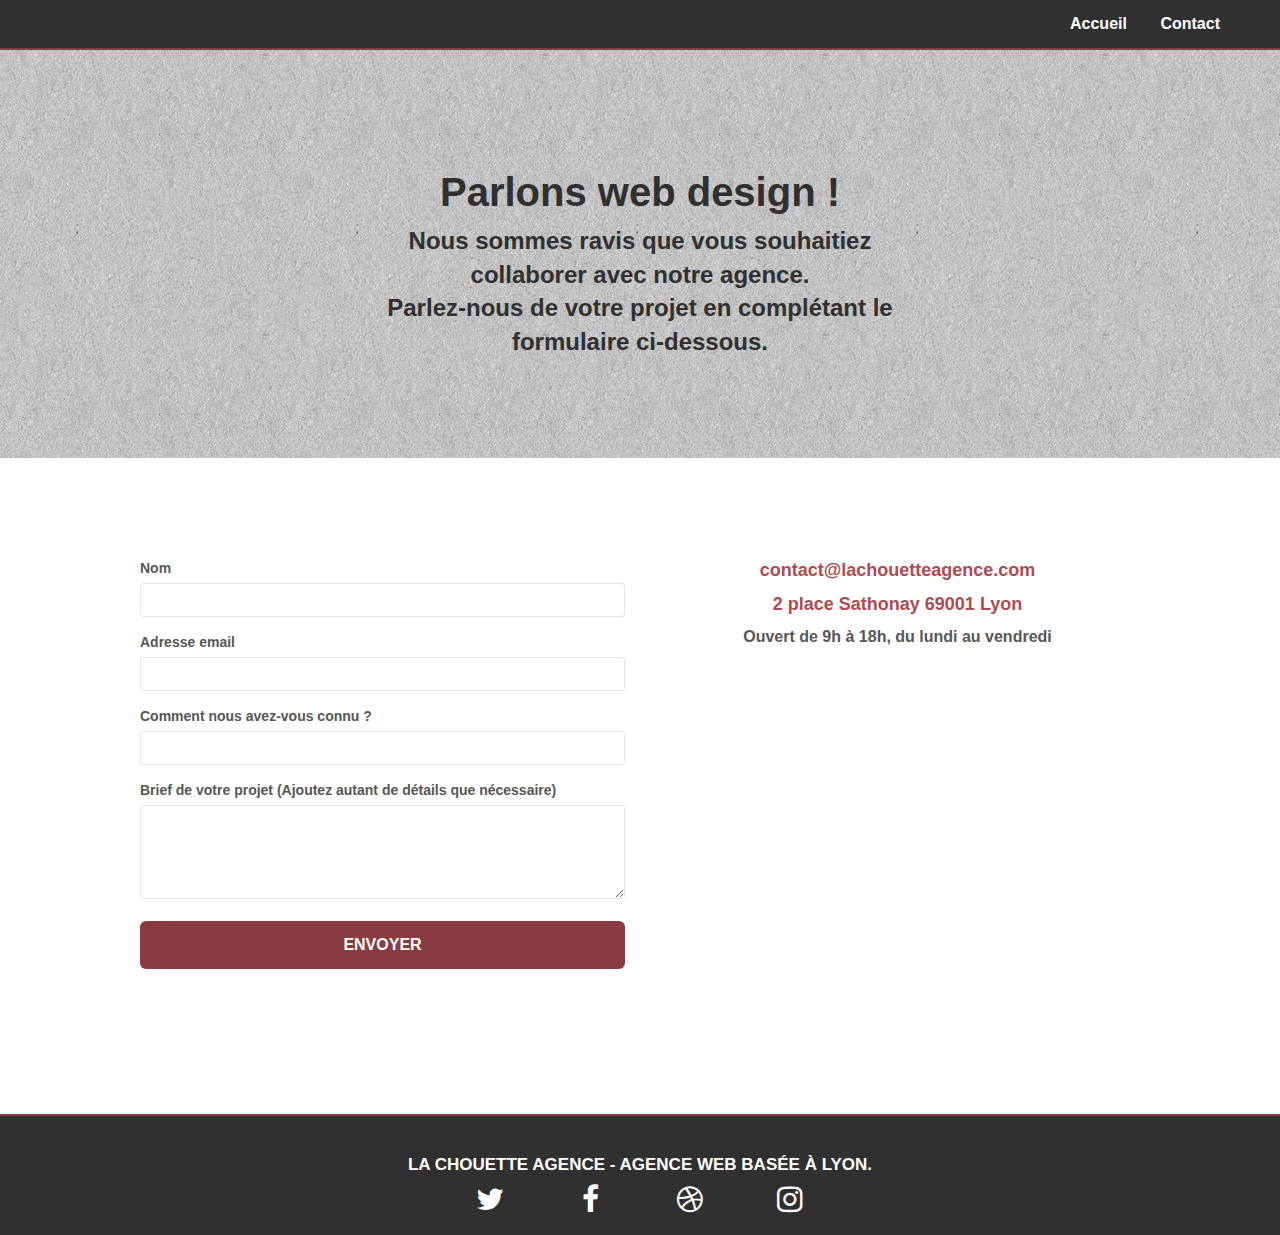
==== contact.html @ 1c2524eb "label info contact" ====
<!doctype html>
<html lang="fr">

<head>
	<meta charset="utf-8">
	<meta name="description"
		content="Parlons web design! Remplissez le formulaire de contact et faites-nous part de votre projet.">
	<meta name="viewport" content="width=device-width, initial-scale=1.0, viewport-fit=cover">
	<title>Contactez la chouette agence - Entreprise de web design sitée à Lyon</title>
	<link rel="shortcut icon" type="image/png" href="favicon.png">
	<link rel="shortcut icon" type="image/png" href="favicon.png">
	<link rel="stylesheet" type="text/css" href="./css/bootstrap.css">
	<link rel="stylesheet" type="text/css" href="style.css">
	<link rel="stylesheet" type="text/css" href="./css/font-awesome.css">
	<link rel="stylesheet" type="text/css" href="./css/et-line.css">
	<script defer src="./js/jquery-2.1.0.min.js"></script>
	<script defer src="./js/bootstrap.min.js"></script>
	<script defer src="./js/blocs.min.js"></script>
	<script defer src="./js/jquery.touchSwipe.js"></script>
	<script defer src="./js/jqBootstrapValidation.js"></script>
	<script defer src="./js/formHandler.js"></script>
</head>

<body>
	<div class="page-container">
		<header>
			<nav class="header-navigation">
				<ul>
					<li>
						<a class="headerlink" href="index.html">Accueil</a>
					</li>
					<li>
						<a class="headerlink" href="contact.html">Contact</a>
					</li>
				</ul>
			</nav>
			<div class="bloc bgc-dark-slate-blue bg-banniere d-bloc bg-t-edge bloc-bg-texture texture-paper b-parallax"
				id="bloc-1-hero">
				<div class="container bloc-lg">
					<div class="row tight-width-whitespace">
						<div class="col-sm-12">
							<h1 class="text-center hero-bloc-text tc-cherry">Parlons web design !</h1>
							<h2 class="text-center mg-lg tc-dark-grey tight-width-whitespace">
								Nous sommes ravis que vous souhaitiez collaborer avec notre agence.<br>
								Parlez-nous de votre projet en complétant le formulaire ci-dessous.
							</h2>
						</div>
					</div>
				</div>
			</div>
		</header>
		<main>
			<section class="bloc bgc-white l-bloc" id="bloc-7">
				<div class="container bloc-lg">
					<div class="row">
						<div class="col-sm-6">
							<form id="form_1" novalidate success-msg="Your message has been sent."
								fail-msg="Sorry it seems that our mail server is not responding, Sorry for the inconvenience!">
								<div class="form-group">
									<label for="name">Nom</label>
									<input id="name" class="form-control" name="name" required />
								</div>
								<div class="form-group">
									<label for="email">Adresse email</label>
									<input id="email" class="form-control" name="email" type="email" required />
								</div>
								<div class="form-group">
									<label for="info">Comment nous avez-vous connu ?</label>
									<input type="text" name="info" id="input_504" class="form-control" required />
								</div>
								<div class="form-group">
									<label for="message">
										Brief de votre projet (Ajoutez autant de détails que nécessaire)<br>
									</label><textarea id="message" class="form-control" name="message" rows="4"
										cols="50" required></textarea>
								</div>
								<button class="bloc-button btn btn-lg btn-block cta-hero btn-atomic-tangerine"
									type="submit">
									Envoyer
								</button>
							</form>
						</div>
						<div class="col-sm-6 col-sm-contact">
							<a href="mailto:contact@lachouetteagence.com">contact@lachouetteagence.com</a>
							<a
								href="https://www.google.com/maps/place/2+Place+Sathonay,+69001+Lyon/@45.7695241,4.8279786,17z/data=!3m1!4b1!4m5!3m4!1s0x47f4eb020f3664e9:0x13e3d71752922c1f!8m2!3d45.7695241!4d4.8301673">
								2 place Sathonay 69001 Lyon
							</a>
							<p>Ouvert de 9h à 18h, du lundi au vendredi</p>
						</div>
					</div>
				</div>
			</section>
		</main>
		<footer class="bloc d-bloc bgc-dark-grey" id="bloc-8">
			<div class="container bloc-sm">
				<div class="row">
					<div class="col-sm-12">
						<h3 class="text-center white tc-white">
							La chouette agence - Agence web basée à Lyon.<br>
						</h3>
						<div class="row row-no-gutters social">
							<div class="col-sm-3">
								<div class="text-center">
									<a aria-label="cliquez pour visiter notre compte Twitter" class="social"
										href="index.html"><span class="fa fa-twitter icon-md"></span></a>
								</div>
							</div>
							<div class="col-sm-3">
								<div class="text-center">
									<a aria-label="cliquez pour visiter notre compte Facebook" class="social"
										href="index.html"><span class="fa fa-facebook icon-md"></span></a>
								</div>
							</div>
							<div class="col-sm-3">
								<div class="text-center">
									<a aria-label="cliquez pour visiter notre compte" class="social"
										href="index.html"><span class="fa fa-dribbble icon-md"></span></a>
								</div>
							</div>
							<div class="col-sm-3">
								<div class="text-center">
									<a aria-label="cliquez pour visiter notre compte Instagram" class="social"
										href="index.html"><span class="fa fa-instagram icon-md"></span></a>
								</div>
							</div>
						</div>
					</div>
				</div>
			</div>
		</footer>
	</div>
</body>

</html>
---- style.css ----
body {
    margin: 0;
    padding: 0;
    background: #FFF;
    overflow-x: hidden;
    min-width: 230px;
    -webkit-font-smoothing: antialiased;
    -moz-osx-font-smoothing: grayscale;
}

a,
button {
    transition: all .3s ease-in-out;
    outline: none!important;
}

a:hover {
    text-decoration: none;
    cursor: pointer;
}

#page-loading-blocs-notifaction {
    position: fixed;
    top: 0;
    bottom: 0;
    width: 100%;
    z-index: 100000;
    background: #FFFFFF url("img/pageload-spinner.gif") no-repeat center center;
}

.bloc {
    width: 100%;
    clear: both;
    background: 50% 50% no-repeat;
    padding: 0 50px;
    -webkit-background-size: cover;
    -moz-background-size: cover;
    -o-background-size: cover;
    background-size: cover;
    position: relative;
}

.bloc .container {
    padding-left: 0;
    padding-right: 0;
}

.bloc-lg {
    padding: 100px 50px;
}

.bloc-md {
    padding: 50px;
}

.bloc-sm {
    padding: 20px 50px;
}

.bg-center,
.bg-l-edge,
.bg-r-edge,
.bg-t-edge,
.bg-b-edge,
.bg-tl-edge,
.bg-bl-edge,
.bg-tr-edge,
.bg-br-edge,
.bg-repeat {
    -webkit-background-size: auto!important;
    -moz-background-size: auto!important;
    -o-background-size: auto!important;
    background-size: auto!important;
}

.bg-repeat {
    background: repeat;
}

.bg-t-edge {
    background: top no-repeat;
}

.bloc-bg-texture::before {
    content: "";
    background-size: 2px 2px;
    position: absolute;
    top: 0;
    bottom: 0;
    left: 0;
    right: 0;
}

.texture-paper::before {
    background: url("img/texture-paper.png");
    background-size: 280px 280px;
}

.b-parallax {
    background-attachment: fixed;
}

.d-bloc {
    color: rgba(255, 255, 255, .7);
}

.d-bloc button:hover {
    color: rgba(255, 255, 255, .9);
}

.d-bloc .icon-round,
.d-bloc .icon-square,
.d-bloc .icon-rounded,
.d-bloc .icon-semi-rounded-a,
.d-bloc .icon-semi-rounded-b {
    border-color: rgba(255, 255, 255, .9);
}

.d-bloc .divider-h span {
    border-color: rgba(255, 255, 255, .2);
}

.d-bloc .a-btn,
.d-bloc .navbar a,
.d-bloc .navbar-brand,
.d-bloc a .icon-sm,
.d-bloc a .icon-md,
.d-bloc a .icon-lg,
.d-bloc a .icon-xl,
.d-bloc h1 a,
.d-bloc h2 a,
.d-bloc h3 a,
.d-bloc h4 a,
.d-bloc h5 a,
.d-bloc h6 a,
.d-bloc p a {
    color: #FFFFFF;
}

.d-bloc .a-btn:hover,
.d-bloc .navbar a:hover,
.d-bloc .navbar-brand:hover,
.d-bloc a:hover .icon-sm,
.d-bloc a:hover .icon-md,
.d-bloc a:hover .icon-lg,
.d-bloc a:hover .icon-xl,
.d-bloc h1 a:hover,
.d-bloc h2 a:hover,
.d-bloc h3 a:hover,
.d-bloc h4 a:hover,
.d-bloc h5 a:hover,
.d-bloc h6 a:hover,
.d-bloc p a:hover {
    color: #cccccc;
}

.d-bloc .navbar-toggle .icon-bar {
    background: rgba(255, 255, 255, 1);
}

.d-bloc .btn-wire,
.d-bloc .btn-wire:hover {
    color: rgba(255, 255, 255, 1);
    border-color: rgba(255, 255, 255, 1);
}

.d-bloc .panel {
    color: rgba(0, 0, 0, .5);
}

.d-bloc .panel button:hover {
    color: rgba(0, 0, 0, .7);
}

.d-bloc .panel icon {
    border-color: rgba(0, 0, 0, .7);
}

.d-bloc .panel .divider-h span {
    border-color: rgba(0, 0, 0, .1);
}

.d-bloc .panel .a-btn {
    color: rgba(0, 0, 0, .6);
}

.d-bloc .panel .a-btn:hover {
    color: rgba(0, 0, 0, 1);
}

.d-bloc .panel .btn-wire,
.d-bloc .panel .btn-wire:hover {
    color: rgba(0, 0, 0, .7);
    border-color: rgba(0, 0, 0, .3);
}

.d-bloc .panel,
.l-bloc {
    color: rgba(0, 0, 0, .5);
}

.d-bloc .panel button:hover,
.l-bloc button:hover {
    color: rgba(0, 0, 0, .7);
}

.l-bloc .icon-round,
.l-bloc .icon-square,
.l-bloc .icon-rounded,
.l-bloc .icon-semi-rounded-a,
.l-bloc .icon-semi-rounded-b {
    border-color: rgba(0, 0, 0, .7);
}

.d-bloc .panel .divider-h span,
.l-bloc .divider-h span {
    border-color: rgba(0, 0, 0, .1);
}

.d-bloc .panel .a-btn,
.l-bloc .a-btn,
.l-bloc .navbar a,
.l-bloc .navbar-brand,
.l-bloc a .icon-sm,
.l-bloc a .icon-md,
.l-bloc a .icon-lg,
.l-bloc a .icon-xl,
.l-bloc h1 a,
.l-bloc h2 a,
.l-bloc h3 a,
.l-bloc h4 a,
.l-bloc h5 a,
.l-bloc h6 a,
.l-bloc p a {
    color: rgba(0, 0, 0, .6);
}

.d-bloc .panel .a-btn:hover,
.l-bloc .a-btn:hover,
.l-bloc .navbar a:hover,
.l-bloc .navbar-brand:hover,
.l-bloc a:hover .icon-sm,
.l-bloc a:hover .icon-md,
.l-bloc a:hover .icon-lg,
.l-bloc a:hover .icon-xl,
.l-bloc h1 a:hover,
.l-bloc h2 a:hover,
.l-bloc h3 a:hover,
.l-bloc h4 a:hover,
.l-bloc h5 a:hover,
.l-bloc h6 a:hover,
.l-bloc p a:hover {
    color: rgba(0, 0, 0, 1);
}

.l-bloc .navbar-toggle .icon-bar {
    color: rgba(0, 0, 0, .6);
}

.d-bloc .panel .btn-wire,
.d-bloc .panel .btn-wire:hover,
.l-bloc .btn-wire,
.l-bloc .btn-wire:hover {
    color: rgba(0, 0, 0, .7);
    border-color: rgba(0, 0, 0, .3);
}

#bloc-8 {
    border-top: 2px solid #8a3b3f;
}

.voffset {
    margin-top: 30px;
}

.voffset-lg {
    margin-top: 80px;
}

.row-no-gutters {
    margin-right: 0;
    margin-left: 0;
}

.row.row-no-gutters > [class^="col-"],
.row.row-no-gutters > [class*=" col-"] {
    padding-right: 0;
    padding-left: 0;
}

#bloc-1-hero h1 {
    font-size: 40px;
}

#bloc-5-cta h2 {
    margin: 0 20px 10px 20px;
}

@media (max-width: 768px) {
    #bloc-1-hero h1 {
        font-size: 32px;
    }
}

.navbar {
    margin-bottom: 0;
    z-index: 1;
}

.navbar-brand {
    height: auto;
    padding: 3px 15px;
    font-size: 25px;
    font-weight: normal;
    font-weight: 600;
    line-height: 44px;
}

.navbar-brand img {
    max-height: 200px;
    margin: 0 5px 0 0;
    display: inline;
}

.navbar-brand img[src$=svg] {
    min-width: 100px;
}

.nav-center .navbar-brand img {
    margin: 0;
}

.navbar .nav {
    padding-top: 2px;
    margin-right: -16px;
    float: right;
    z-index: 1;
}

.nav > li {
    float: left;
    margin-top: 4px;
    font-size: 16px;
}

.navbar-nav .open .dropdown-menu > li > a {
    text-align: inherit;
}

.nav > li a:hover,
.nav > li a:focus {
    background: transparent;
}

.navbar-toggle {
    margin: 10px 10px 0 0;
    border: 0px;
}

.navbar-toggle:hover {
    background: transparent!important;
}

.navbar-toggle .icon-bar {
    background-color: rgba(0, 0, 0, .5);
    width: 26px;
}

.nav-invert .navbar .nav {
    float: left;
}

.nav-invert .navbar-header,
.nav-invert .navbar-brand {
    float: right;
    position: relative;
    z-index: 2;
}

.header-navigation {
    display: flex;
    justify-content: flex-end;
    align-items: center;
    height: 50px;
    background-color: #303030;
    border-bottom: 2px solid #8a3b3f;
}

.header-navigation ul {
    display: flex;
    justify-content: space-between;
    list-style: none;
    width: 150px;
    margin: 0 60px 0 0;
    padding: 0;
}

.headerlink {
   color: #FFFFFF!important;
   font-size: 16px;
}

@media (max-width: 768px) {
    .header-navigation {
        justify-content: center;
    }
    .header-navigation ul {
        display: flex;
        justify-content: space-between;
        list-style: none;
        width: 300px;
        margin: 0 40px 0 40px;
    }
}

@media (min-width: 768px) {
    .site-navigation {
        position: absolute;
        top: 50%;
        right: 20px;
        transform: translate(0, -50%);
        -webkit-transform: translateY(-50%);
    }
    .nav > li .dropdown-menu a,
    .nav > li .dropdown-menu a:hover {
        color: #484848;
    }
    .nav-invert .site-navigation {
        left: 0;
        right: 0;
    }
    .nav-center {
        text-align: center;
    }
    .nav-center .navbar-header {
        width: 100%;
    }
    .nav-center .navbar-header,
    .nav-center .navbar-brand,
    .nav-center .nav > li {
        float: none;
        display: inline-block;
    }
    .nav-center .site-navigation {
        position: relative;
        width: 100%;
        right: 0;
        margin-right: 0px;
        margin-top: 20px;
    }
    .nav-center.mini-nav .navbar-toggle {
        float: none;
        margin: 10px auto 0;
    }
}

.nav > li > .dropdown a {
    background: none!important;
    display: block;
    padding: 14px 15px;
}

nav .caret {
    margin: 0 5px;
}

.dropdown-menu .dropdown-menu {
    top: -8px;
    left: 100%;
}

.dropdown-menu .dropmenu-flow-right {
    top: 100%;
    left: 0;
    margin-left: -1px;
    border-top-left-radius: 0;
    border-top-right-radius: 0;
}

.dropdown-menu .dropdown span {
    border: 4px solid black;
    border-top-color: transparent;
    border-right-color: transparent;
    border-bottom-color: transparent;
    margin: 6px -5px 0 0!important;
    float: right;
}

.mg-md {
    margin-top: 10px;
    margin-bottom: 20px;
}

.mg-lg {
    margin-top: 10px;
    margin-bottom: 40px;
}

.btn {
    margin: 0 5px 5px 0;
}

.btn.pull-right {
    margin: 0 0 5px 5px;
}

.btn-d,
.btn-d:hover,
.btn-d:focus {
    color: #FFF;
    background: rgba(0, 0, 0, .3);
}

button {
    outline: none!important;
}

.btn-rd {
    border-radius: 40px;
}

.btn-clean {
    border: 1px solid rgba(0, 0, 0, .08);
    border-bottom-color: rgba(0, 0, 0, .1);
    text-shadow: 0 1px 0 rgba(0, 0, 1, .1);
    box-shadow: 0 1px 3px rgba(0, 0, 1, .25), inset 0 1px 0 0 rgba(255, 255, 255, .15);
}

.icon-md {
    font-size: 30px!important;
}

.icon-lg {
    font-size: 60px!important;
}

.sm-shadow {
    text-shadow: 0 1px 2px rgba(0, 0, 0, .3);
}

.panel-sq,
.panel-sq .panel-heading,
.panel-sq .panel-footer {
    border-radius: 0;
}

.panel-rd {
    border-radius: 30px;
}

.panel-rd .panel-heading {
    border-radius: 29px 29px 0 0;
}

.panel-rd .panel-footer {
    border-radius: 0 0 29px 29px;
}

.form-control {
    border-color: rgba(0, 0, 0, .1);
    box-shadow: none;
}

.scrollToTop {
    width: 40px;
    height: 40px;
    position: fixed;
    bottom: 20px;
    right: 20px;
    opacity: 0;
    z-index: 500;
    transition: all .3s ease-in-out;
}

.scrollToTop span {
    margin-top: 6px;
}

.showScrollTop {
    font-size: 14px;
    opacity: 1;
}

a[data-lightbox] {
    position: relative;
    display: block;
    text-align: center;
}

a[data-lightbox]:hover::before {
    content: "+";
    font-family: "HelveticaNeue-Light", "Helvetica Neue Light", "Helvetica Neue", Helvetica, Arial;
    font-size: 32px;
    width: 50px;
    height: 50px;
    margin-left: -25px;
    border-radius: 50%;
    background: rgba(0, 0, 0, .6);
    color: #FFF;
    font-weight: 100;
    z-index: 1;
    position: absolute;
    top: 50%;
    transform: translateY(-50%);
    -webkit-transform: translateY(-50%);
}

a[data-lightbox]:hover img {
    opacity: 0.6;
    -webkit-animation-fill-mode: none;
    animation-fill-mode: none;
}

#lightbox-modal {
    display: flex;
    align-items: center;
}

#lightbox-modal .modal-dialog {
    width: 90%;
    max-width: 900px;
    margin: 0 auto 0;
}

#lightbox-modal .modal-dialog img {
    max-height: 90vh;
    margin: 0 auto;
}

.lightbox-caption {
    padding: 20px;
    color: #FFF;
    background: rgba(0, 0, 0, .5);
    position: absolute;
    left: 15px;
    right: 15px;
    bottom: 5px;
}

.close-lightbox {
    color: #FFF;
    font-size: 30px;
    position: absolute;
    top: 20px;
    right: 20px;
    z-index: 20;
    background: rgba(0, 0, 0, .5);
    border: none;
    line-height: 30px;
    padding: 0 9px 5px;
    opacity: 0.3;
}

.close-lightbox:hover,
.next-lightbox:hover,
.prev-lightbox:hover {
    opacity: 1.0;
    color: #FFF;
}

.next-lightbox,
.prev-lightbox {
    font-size: 20px;
    color: rgba(255, 255, 255, .9);
    background: rgba(0, 0, 0, .5);
    transition: all .2s ease-in-out;
    position: absolute;
    top: 45%;
    z-index: 1;
    opacity: 0.4;
}

.next-lightbox {
    padding: 6px 8px 1px 13px;
    right: 25px;
}

.prev-lightbox {
    padding: 6px 13px 1px 10px;
    left: 25px;
}

.snapshot-lb .modal-body {
    padding-bottom: 45px;
}

.snapshot-lb .lightbox-caption {
    padding: 0;
    color: rgba(0, 0, 0, .5);
    background: none;
}

h1,
h2,
h3,
h4,
h5,
h6,
p,
label,
.btn,
a {
    font-family: "helvetica";
    font-weight: 600;
    color: #575757!important;
}

.container {
    max-width: 1000px;
}

.hero-bloc-text {
    font-size: 38px;
}

.hero-bloc-text-sub {
    font-size: 36px;
}

.statement-bloc-text {
    line-height: 26px;
    font-style: italic;
    font-size: 20px;
    text-align: center;
    font-weight: lighter;
    max-width: 520px;
    margin: auto auto auto auto;
}

p {
    font-size: 16px;
}

.tight-width-whitespace {
    max-width: 600px;
    margin: auto auto auto auto;
}

.cta-hero {
    margin-top: 22px;
    color: #FFFFFF!important;
    text-transform: uppercase;
    padding: 12px 28px 12px 28px;
    font-size: 16px;
    font-weight: 700;
}

.social {
    max-width: 400px;
    margin: auto auto auto auto;
}

h2 {
    font-size: 24px;
    line-height: 1.4em;
    font-weight: 600;
}

h3 {
    font-size: 17px;
    text-transform: uppercase;
    font-weight: 700;
    color: #333333!important;
}

.med-width-whitespace {
    max-width: 800px;
    margin: auto auto auto auto;
    box-shadow: 0px 0px 0px #000000;
}

h1 {
    color: #303030!important;
}

h4 {
    color: #333333!important;
}

.icons {
    margin-bottom: 14px;
    margin-top: 24px;
}

.white {
    color: #FFFFFF!important;
}

.portfolio-thumb {
    margin: auto;
    margin-bottom: 24px;
}

.portfolio-row {
    margin-bottom: 20px;
    margin-top: 30px;
}

.avatar {
    box-shadow: 0px 4px 9px rgba(0, 0, 0, 0.3);
}

.black-background {
    background-color: rgba(134, 119, 78, 0.7);
    padding: 40px 40px 40px 40px;
}

.bold-link {
    font-weight: 900;
    text-decoration: underline!important;
}

.bgc-white {
    background-color: #FFFFFF;
}

.bgc-dark-slate-blue {
    background-color: #FFFFFF;
}

.bgc-atomic-tangerine {
    background-color: #F3976C;
}

.bgc-dark-grey {
    background-color: #303030;
}

.tc-white {
    color: #FFFFFF!important;
}

.tc-dark-grey {
    color: #303030!important;
}

.tc-black {
    color: black!important;
    margin: 20px 0 20px 0;
}

.btn-atomic-tangerine {
    background: #8a3b3f;
    color: #FFFFFF!important;
}

.btn-atomic-tangerine:hover {
    background: #af4b50!important;
    color: #ffffff!important;
}

.ltc-white {
    color: #FFFFFF!important;
}

.ltc-white:hover {
    color: #cccccc!important;
}

.ltc-atomic-tangerine {
    color: #F3976C!important;
}

.ltc-atomic-tangerine:hover {
    color: #c27956!important;
}

.icon-dark-slate-blue {
    color: #af4b50!important;
    border-color: #af4b50!important;
}

blockquote {
    color: #575757;
    font-size: 22px;
    font-style: italic;
}

.col-sm-4 {
    margin-top: 30px;
}

.col-sm-contact {
    display: flex;
    flex-direction: column;
    justify-content: space-between;
    text-align: center;
    height: 100px;
}

.col-sm-contact a {
    font-size: 18px;
    color: #af4b50!important;
}


@media (max-width: 1024px) {
    .bloc {
        padding-left: 20px;
        padding-right: 20px;
    }
    .bloc.full-width-bloc,
    .bloc-tile-2.full-width-bloc .container,
    .bloc-tile-3.full-width-bloc .container,
    .bloc-tile-4.full-width-bloc .container {
        padding-left: 0;
        padding-right: 0;
    }
}

@media (max-width: 992px) and (min-width: 768px) {
    .navbar .nav {
        max-width: 80%
    }
    .nav-center.navbar .nav {
        max-width: 100%
    }
}

@media only screen and (min-device-width: 768px) and (max-device-width: 1024px) and (orientation: landscape) {
    .b-parallax {
        background-attachment: scroll;
    }
}

@media only screen and (min-device-width: 1024px) and (max-device-width: 1366px) and (-webkit-min-device-pixel-ratio: 1.5) {
    .b-parallax {
        background-attachment: scroll;
    }
}

@media (max-width: 991px) {
    .container {
        width: 100%;
    }
    .b-parallax {
        background-attachment: scroll;
    }
    .page-container,
    #hero-bloc {
        overflow-x: hidden;
        position: relative;
    }
    .bloc {
        padding-left: constant(safe-area-inset-left);
        padding-right: constant(safe-area-inset-right);
    }
    .bloc-group,
    .bloc-group .bloc {
        display: block;
        width: 100%;
    }
    .bloc-fill-screen .fill-bloc-top-edge,
    .bloc-fill-screen .fill-bloc-bottom-edge {
        padding: 0 20px;
        padding-left: constant(safe-area-inset-left);
        padding-right: constant(safe-area-inset-right);
    }
}

@media (max-width: 767px) {
    .page-container {
        overflow-x: hidden;
        position: relative;
    }
    h1,
    h2,
    h3,
    h4,
    h5,
    h6,
    p,
    #disqus_thread {
        padding-left: 10px!important;
        padding-right: 10px!important;
    }
    .b-parallax {
        background-attachment: scroll;
    }
    .navbar .nav {
        padding-top: 0;
        border-top: 1px solid rgba(0, 0, 0, .2);
        float: none!important;
    }
    .navbar.row {
        margin-left: 0;
        margin-right: 0;
    }

    .site-navigation {
        position: inherit;
        transform: none;
        -webkit-transform: none;
        -ms-transform: none;
    }
    .nav > li {
        margin-top: 0;
        border-bottom: 1px solid rgba(0, 0, 0, .1);
        background: rgba(0, 0, 0, .05);
        text-align: left;
        padding-left: 15px;
        width: 100%;
    }
    .nav > li:hover {
        background: rgba(0, 0, 0, .08);
    }
    .dropdown .dropdown a .caret {
        float: none;
        margin: 5px 0 0 10px!important;
        border: 4px solid black;
        border-bottom-color: transparent;
        border-right-color: transparent;
        border-left-color: transparent;
    }
    #hero-bloc .navbar .nav {
        background: rgba(0, 0, 0, .8);
    }
    #hero-bloc .navbar .nav a {
        color: rgba(255, 255, 255, .6);
    }
    .hero {
        padding: 50px 0;
    }
    .hero-nav {
        left: -1px;
        right: -1px;
    }
    .navbar-collapse {
        padding: 0;
        overflow-x: hidden;
        -webkit-box-shadow: none;
        box-shadow: none;
    }
    .navbar-brand img {
        max-height: 40px;
        width: auto;
    }
    .nav-invert .navbar-header {
        float: none;
        width: 100%;
    }
    .nav-invert .navbar-toggle {
        float: left;
        margin-left: 10px;
    }
    .bloc {
        padding-left: 0;
        padding-right: 0;
    }
    .bloc-xxl,
    .bloc-xl,
    .bloc-lg {
        padding: 40px 0;
    }
    .bloc-sm,
    .bloc-md {
        padding-left: 0;
        padding-right: 0;
    }
    .bloc-tile-2 .container,
    .bloc-tile-3 .container,
    .bloc-tile-4 .container,
    .bloc-fill-screen .fill-bloc-top-edge,
    .bloc-fill-screen .fill-bloc-bottom-edge {
        padding-left: 0;
        padding-right: 0;
    }
    .a-block {
        padding: 0 10px;
    }
    .btn-dwn {
        display: none;
    }
    .voffset {
        margin-top: 5px;
    }
    .voffset-md {
        margin-top: 20px;
    }
    .voffset-lg {
        margin-top: 30px;
    }
    form {
        padding: 5px;
    }
    .close-lightbox {
        display: inline-block;
    }
    .blocsapp-device-iphone5 {
        background-size: 216px 425px;
        padding-top: 60px;
        width: 216px;
        height: 425px;
    }
    .blocsapp-device-iphone5 img {
        width: 180px;
        height: 320px;
    }
}

@media (max-width: 400px) {
    .bloc {
        padding-left: 0;
        padding-right: 0;
    }
}

@media (max-width: 767px) {
    .bloc-mob-center-text {
        text-align: center;
    }
}
---- css/et-line.css ----
@font-face {
    font-family: et-line;
    src: url(../fonts/et-line.eot);
    src: url(../fonts/et-line.eot?#iefix) format('embedded-opentype'), url(../fonts/et-line.woff) format('woff'), url(../fonts/et-line.ttf) format('truetype'), url(../fonts/et-line.svg#et-line) format('svg');
    font-weight: 400;
    font-style: normal
}

.et-icon-adjustments,
.et-icon-alarmclock,
.et-icon-anchor,
.et-icon-aperture,
.et-icon-attachment,
.et-icon-bargraph,
.et-icon-basket,
.et-icon-beaker,
.et-icon-bike,
.et-icon-book-open,
.et-icon-briefcase,
.et-icon-browser,
.et-icon-calendar,
.et-icon-camera,
.et-icon-caution,
.et-icon-chat,
.et-icon-circle-compass,
.et-icon-clipboard,
.et-icon-clock,
.et-icon-cloud,
.et-icon-compass,
.et-icon-desktop,
.et-icon-dial,
.et-icon-document,
.et-icon-documents,
.et-icon-download,
.et-icon-dribbble,
.et-icon-edit,
.et-icon-envelope,
.et-icon-expand,
.et-icon-facebook,
.et-icon-flag,
.et-icon-focus,
.et-icon-gears,
.et-icon-genius,
.et-icon-gift,
.et-icon-global,
.et-icon-globe,
.et-icon-googleplus,
.et-icon-grid,
.et-icon-happy,
.et-icon-hazardous,
.et-icon-heart,
.et-icon-hotairballoon,
.et-icon-hourglass,
.et-icon-key,
.et-icon-laptop,
.et-icon-layers,
.et-icon-lifesaver,
.et-icon-lightbulb,
.et-icon-linegraph,
.et-icon-linkedin,
.et-icon-lock,
.et-icon-magnifying-glass,
.et-icon-map,
.et-icon-map-pin,
.et-icon-megaphone,
.et-icon-mic,
.et-icon-mobile,
.et-icon-newspaper,
.et-icon-notebook,
.et-icon-paintbrush,
.et-icon-paperclip,
.et-icon-pencil,
.et-icon-phone,
.et-icon-picture,
.et-icon-pictures,
.et-icon-piechart,
.et-icon-presentation,
.et-icon-pricetags,
.et-icon-printer,
.et-icon-profile-female,
.et-icon-profile-male,
.et-icon-puzzle,
.et-icon-quote,
.et-icon-recycle,
.et-icon-refresh,
.et-icon-ribbon,
.et-icon-rss,
.et-icon-sad,
.et-icon-scissors,
.et-icon-scope,
.et-icon-search,
.et-icon-shield,
.et-icon-speedometer,
.et-icon-strategy,
.et-icon-streetsign,
.et-icon-tablet,
.et-icon-target,
.et-icon-telescope,
.et-icon-toolbox,
.et-icon-tools,
.et-icon-tools-2,
.et-icon-trophy,
.et-icon-tumblr,
.et-icon-twitter,
.et-icon-upload,
.et-icon-video,
.et-icon-wallet,
.et-icon-wine {
    font-family: et-line;
    speak: none;
    font-style: normal;
    font-weight: 400;
    font-variant: normal;
    text-transform: none;
    line-height: 1;
    -webkit-font-smoothing: antialiased;
    -moz-osx-font-smoothing: grayscale;
    display: inline-block
}

.et-icon-mobile:before {
    content: "\e000"
}

.et-icon-laptop:before {
    content: "\e001"
}

.et-icon-desktop:before {
    content: "\e002"
}

.et-icon-tablet:before {
    content: "\e003"
}

.et-icon-phone:before {
    content: "\e004"
}

.et-icon-document:before {
    content: "\e005"
}

.et-icon-documents:before {
    content: "\e006"
}

.et-icon-search:before {
    content: "\e007"
}

.et-icon-clipboard:before {
    content: "\e008"
}

.et-icon-newspaper:before {
    content: "\e009"
}

.et-icon-notebook:before {
    content: "\e00a"
}

.et-icon-book-open:before {
    content: "\e00b"
}

.et-icon-browser:before {
    content: "\e00c"
}

.et-icon-calendar:before {
    content: "\e00d"
}

.et-icon-presentation:before {
    content: "\e00e"
}

.et-icon-picture:before {
    content: "\e00f"
}

.et-icon-pictures:before {
    content: "\e010"
}

.et-icon-video:before {
    content: "\e011"
}

.et-icon-camera:before {
    content: "\e012"
}

.et-icon-printer:before {
    content: "\e013"
}

.et-icon-toolbox:before {
    content: "\e014"
}

.et-icon-briefcase:before {
    content: "\e015"
}

.et-icon-wallet:before {
    content: "\e016"
}

.et-icon-gift:before {
    content: "\e017"
}

.et-icon-bargraph:before {
    content: "\e018"
}

.et-icon-grid:before {
    content: "\e019"
}

.et-icon-expand:before {
    content: "\e01a"
}

.et-icon-focus:before {
    content: "\e01b"
}

.et-icon-edit:before {
    content: "\e01c"
}

.et-icon-adjustments:before {
    content: "\e01d"
}

.et-icon-ribbon:before {
    content: "\e01e"
}

.et-icon-hourglass:before {
    content: "\e01f"
}

.et-icon-lock:before {
    content: "\e020"
}

.et-icon-megaphone:before {
    content: "\e021"
}

.et-icon-shield:before {
    content: "\e022"
}

.et-icon-trophy:before {
    content: "\e023"
}

.et-icon-flag:before {
    content: "\e024"
}

.et-icon-map:before {
    content: "\e025"
}

.et-icon-puzzle:before {
    content: "\e026"
}

.et-icon-basket:before {
    content: "\e027"
}

.et-icon-envelope:before {
    content: "\e028"
}

.et-icon-streetsign:before {
    content: "\e029"
}

.et-icon-telescope:before {
    content: "\e02a"
}

.et-icon-gears:before {
    content: "\e02b"
}

.et-icon-key:before {
    content: "\e02c"
}

.et-icon-paperclip:before {
    content: "\e02d"
}

.et-icon-attachment:before {
    content: "\e02e"
}

.et-icon-pricetags:before {
    content: "\e02f"
}

.et-icon-lightbulb:before {
    content: "\e030"
}

.et-icon-layers:before {
    content: "\e031"
}

.et-icon-pencil:before {
    content: "\e032"
}

.et-icon-tools:before {
    content: "\e033"
}

.et-icon-tools-2:before {
    content: "\e034"
}

.et-icon-scissors:before {
    content: "\e035"
}

.et-icon-paintbrush:before {
    content: "\e036"
}

.et-icon-magnifying-glass:before {
    content: "\e037"
}

.et-icon-circle-compass:before {
    content: "\e038"
}

.et-icon-linegraph:before {
    content: "\e039"
}

.et-icon-mic:before {
    content: "\e03a"
}

.et-icon-strategy:before {
    content: "\e03b"
}

.et-icon-beaker:before {
    content: "\e03c"
}

.et-icon-caution:before {
    content: "\e03d"
}

.et-icon-recycle:before {
    content: "\e03e"
}

.et-icon-anchor:before {
    content: "\e03f"
}

.et-icon-profile-male:before {
    content: "\e040"
}

.et-icon-profile-female:before {
    content: "\e041"
}

.et-icon-bike:before {
    content: "\e042"
}

.et-icon-wine:before {
    content: "\e043"
}

.et-icon-hotairballoon:before {
    content: "\e044"
}

.et-icon-globe:before {
    content: "\e045"
}

.et-icon-genius:before {
    content: "\e046"
}

.et-icon-map-pin:before {
    content: "\e047"
}

.et-icon-dial:before {
    content: "\e048"
}

.et-icon-chat:before {
    content: "\e049"
}

.et-icon-heart:before {
    content: "\e04a"
}

.et-icon-cloud:before {
    content: "\e04b"
}

.et-icon-upload:before {
    content: "\e04c"
}

.et-icon-download:before {
    content: "\e04d"
}

.et-icon-target:before {
    content: "\e04e"
}

.et-icon-hazardous:before {
    content: "\e04f"
}

.et-icon-piechart:before {
    content: "\e050"
}

.et-icon-speedometer:before {
    content: "\e051"
}

.et-icon-global:before {
    content: "\e052"
}

.et-icon-compass:before {
    content: "\e053"
}

.et-icon-lifesaver:before {
    content: "\e054"
}

.et-icon-clock:before {
    content: "\e055"
}

.et-icon-aperture:before {
    content: "\e056"
}

.et-icon-quote:before {
    content: "\e057"
}

.et-icon-scope:before {
    content: "\e058"
}

.et-icon-alarmclock:before {
    content: "\e059"
}

.et-icon-refresh:before {
    content: "\e05a"
}

.et-icon-happy:before {
    content: "\e05b"
}

.et-icon-sad:before {
    content: "\e05c"
}

.et-icon-facebook:before {
    content: "\e05d"
}

.et-icon-twitter:before {
    content: "\e05e"
}

.et-icon-googleplus:before {
    content: "\e05f"
}

.et-icon-rss:before {
    content: "\e060"
}

.et-icon-tumblr:before {
    content: "\e061"
}

.et-icon-linkedin:before {
    content: "\e062"
}

.et-icon-dribbble:before {
    content: "\e063"
}
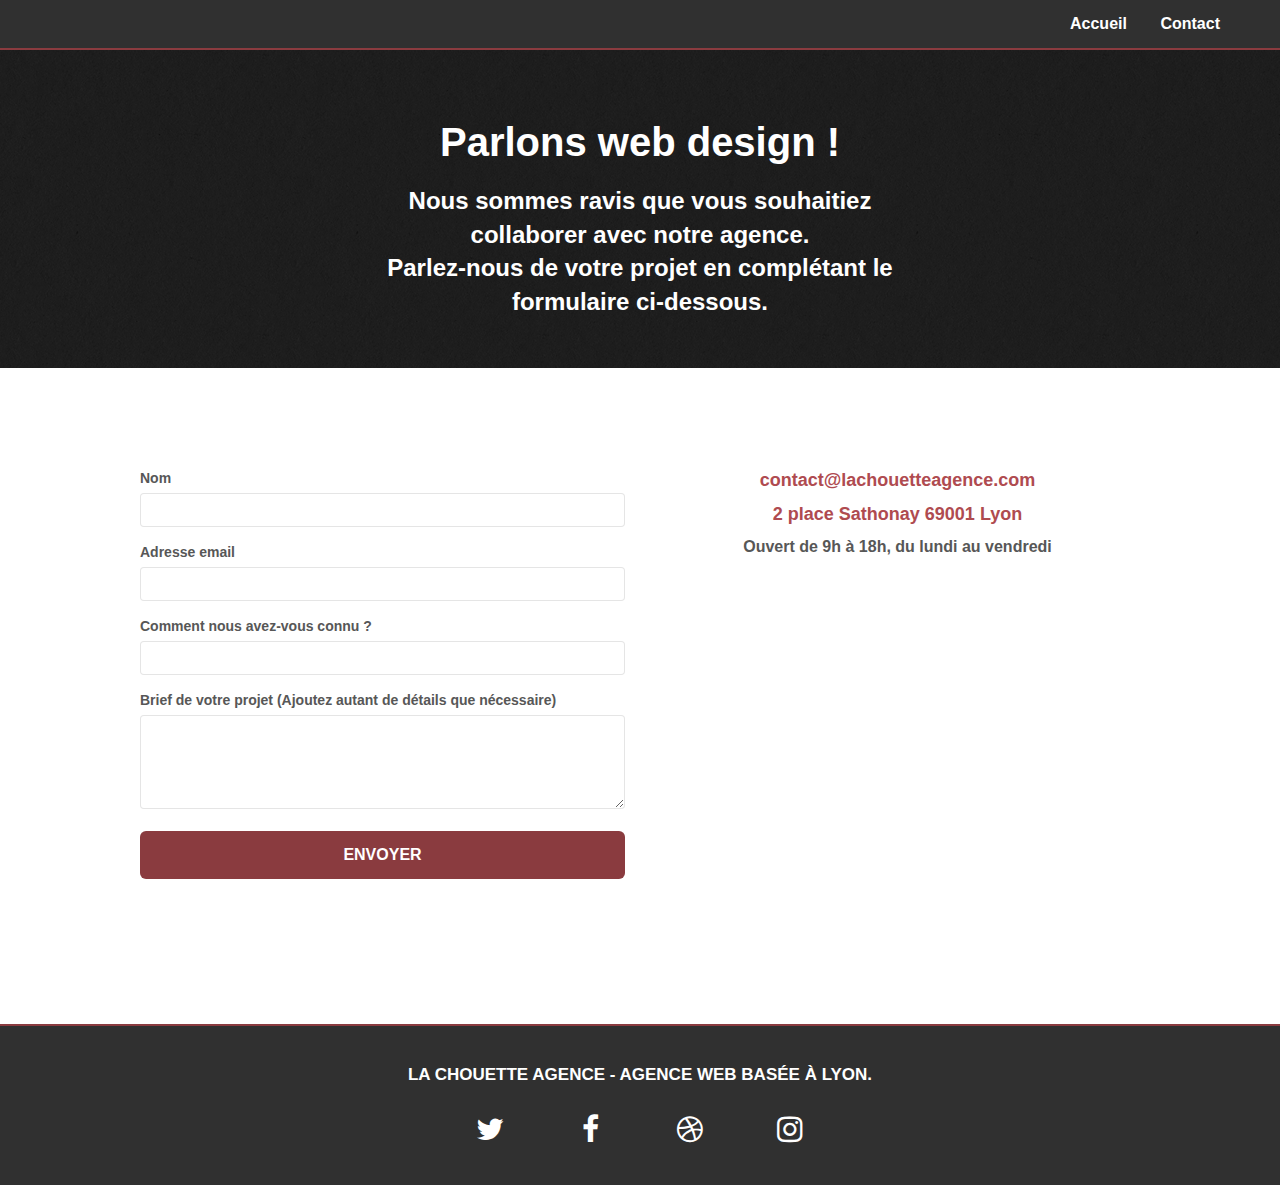
==== commit cf66f569: "Ajustements de couleurs et retrait des textures papier sur les blocs presentetion et contact - refac" ====
--- a/contact.html
+++ b/contact.html
@@ -39,8 +39,8 @@
 				<div class="container bloc-lg">
 					<div class="row tight-width-whitespace">
 						<div class="col-sm-12">
-							<h1 class="text-center hero-bloc-text tc-cherry">Parlons web design !</h1>
-							<h2 class="text-center mg-lg tc-dark-grey tight-width-whitespace">
+							<h1 class="text-center hero-bloc-text tc-white">Parlons web design !</h1>
+							<h2 class="text-center mg-lg tc-white tight-width-whitespace">
 								Nous sommes ravis que vous souhaitiez collaborer avec notre agence.<br>
 								Parlez-nous de votre projet en complétant le formulaire ci-dessous.
 							</h2>
@@ -50,12 +50,11 @@
 			</div>
 		</header>
 		<main>
-			<section class="bloc bgc-white l-bloc" id="bloc-7">
+			<div class="bloc bgc-white l-bloc" id="bloc-7">
 				<div class="container bloc-lg">
 					<div class="row">
 						<div class="col-sm-6">
-							<form id="form_1" novalidate success-msg="Your message has been sent."
-								fail-msg="Sorry it seems that our mail server is not responding, Sorry for the inconvenience!">
+							<form id="form_1">
 								<div class="form-group">
 									<label for="name">Nom</label>
 									<input id="name" class="form-control" name="name" required />
@@ -65,8 +64,8 @@
 									<input id="email" class="form-control" name="email" type="email" required />
 								</div>
 								<div class="form-group">
-									<label for="info">Comment nous avez-vous connu ?</label>
-									<input type="text" name="info" id="input_504" class="form-control" required />
+									<label for="input_504">Comment nous avez-vous connu ?</label>
+									<input type="text" name="input_504" id="input_504" class="form-control" required />
 								</div>
 								<div class="form-group">
 									<label for="message">
@@ -90,7 +89,7 @@
 						</div>
 					</div>
 				</div>
-			</section>
+			</div>
 		</main>
 		<footer class="bloc d-bloc bgc-dark-grey" id="bloc-8">
 			<div class="container bloc-sm">
--- a/style.css
+++ b/style.css
@@ -3,7 +3,7 @@
     padding: 0;
     background: #FFF;
     overflow-x: hidden;
-    min-width: 230px;
+    min-width: 300px;
     -webkit-font-smoothing: antialiased;
     -moz-osx-font-smoothing: grayscale;
 }
@@ -121,8 +121,8 @@
 }
 
 .d-bloc .a-btn,
-.d-bloc .navbar a,
-.d-bloc .navbar-brand,
+.d-bloc a,
+.d-bloc,
 .d-bloc a .icon-sm,
 .d-bloc a .icon-md,
 .d-bloc a .icon-lg,
@@ -138,8 +138,8 @@
 }
 
 .d-bloc .a-btn:hover,
-.d-bloc .navbar a:hover,
-.d-bloc .navbar-brand:hover,
+.d-bloc a:hover,
+.d-bloc,
 .d-bloc a:hover .icon-sm,
 .d-bloc a:hover .icon-md,
 .d-bloc a:hover .icon-lg,
@@ -154,7 +154,7 @@
     color: #cccccc;
 }
 
-.d-bloc .navbar-toggle .icon-bar {
+.d-bloc .icon-bar {
     background: rgba(255, 255, 255, 1);
 }
 
@@ -219,8 +219,8 @@
 
 .d-bloc .panel .a-btn,
 .l-bloc .a-btn,
-.l-bloc .navbar a,
-.l-bloc .navbar-brand,
+.l-bloc a,
+.l-bloc,
 .l-bloc a .icon-sm,
 .l-bloc a .icon-md,
 .l-bloc a .icon-lg,
@@ -237,8 +237,8 @@
 
 .d-bloc .panel .a-btn:hover,
 .l-bloc .a-btn:hover,
-.l-bloc .navbar a:hover,
-.l-bloc .navbar-brand:hover,
+.l-bloc a:hover,
+.l-bloc,
 .l-bloc a:hover .icon-sm,
 .l-bloc a:hover .icon-md,
 .l-bloc a:hover .icon-lg,
@@ -253,7 +253,7 @@
     color: rgba(0, 0, 0, 1);
 }
 
-.l-bloc .navbar-toggle .icon-bar {
+.l-bloc .icon-bar {
     color: rgba(0, 0, 0, .6);
 }
 
@@ -288,12 +288,24 @@
     padding-left: 0;
 }
 
+#bloc-1-hero, #bloc-5-cta {
+    background-color: #272727;
+}
+
 #bloc-1-hero h1 {
     font-size: 40px;
 }
 
+#bloc-1-hero .bloc-lg {
+    padding: 50px;
+}
+
 #bloc-5-cta h2 {
     margin: 0 20px 10px 20px;
+}
+
+#bloc-5-cta .bloc-lg {
+    padding: 50px;
 }
 
 @media (max-width: 768px) {
@@ -302,79 +314,12 @@
     }
 }
 
-.navbar {
-    margin-bottom: 0;
-    z-index: 1;
-}
-
-.navbar-brand {
-    height: auto;
-    padding: 3px 15px;
-    font-size: 25px;
-    font-weight: normal;
-    font-weight: 600;
-    line-height: 44px;
-}
-
-.navbar-brand img {
-    max-height: 200px;
-    margin: 0 5px 0 0;
-    display: inline;
-}
-
-.navbar-brand img[src$=svg] {
-    min-width: 100px;
-}
-
-.nav-center .navbar-brand img {
-    margin: 0;
-}
-
-.navbar .nav {
-    padding-top: 2px;
-    margin-right: -16px;
-    float: right;
-    z-index: 1;
-}
-
-.nav > li {
-    float: left;
-    margin-top: 4px;
-    font-size: 16px;
-}
-
-.navbar-nav .open .dropdown-menu > li > a {
-    text-align: inherit;
-}
-
-.nav > li a:hover,
-.nav > li a:focus {
-    background: transparent;
-}
-
-.navbar-toggle {
-    margin: 10px 10px 0 0;
-    border: 0px;
-}
-
-.navbar-toggle:hover {
-    background: transparent!important;
-}
-
-.navbar-toggle .icon-bar {
-    background-color: rgba(0, 0, 0, .5);
-    width: 26px;
-}
-
-.nav-invert .navbar .nav {
-    float: left;
-}
-
-.nav-invert .navbar-header,
-.nav-invert .navbar-brand {
-    float: right;
-    position: relative;
-    z-index: 2;
+footer h3 {
+    margin-bottom: 30px;
+}
+
+footer .bloc-sm {
+    padding-bottom: 40px;
 }
 
 .header-navigation {
@@ -411,79 +356,6 @@
         width: 300px;
         margin: 0 40px 0 40px;
     }
-}
-
-@media (min-width: 768px) {
-    .site-navigation {
-        position: absolute;
-        top: 50%;
-        right: 20px;
-        transform: translate(0, -50%);
-        -webkit-transform: translateY(-50%);
-    }
-    .nav > li .dropdown-menu a,
-    .nav > li .dropdown-menu a:hover {
-        color: #484848;
-    }
-    .nav-invert .site-navigation {
-        left: 0;
-        right: 0;
-    }
-    .nav-center {
-        text-align: center;
-    }
-    .nav-center .navbar-header {
-        width: 100%;
-    }
-    .nav-center .navbar-header,
-    .nav-center .navbar-brand,
-    .nav-center .nav > li {
-        float: none;
-        display: inline-block;
-    }
-    .nav-center .site-navigation {
-        position: relative;
-        width: 100%;
-        right: 0;
-        margin-right: 0px;
-        margin-top: 20px;
-    }
-    .nav-center.mini-nav .navbar-toggle {
-        float: none;
-        margin: 10px auto 0;
-    }
-}
-
-.nav > li > .dropdown a {
-    background: none!important;
-    display: block;
-    padding: 14px 15px;
-}
-
-nav .caret {
-    margin: 0 5px;
-}
-
-.dropdown-menu .dropdown-menu {
-    top: -8px;
-    left: 100%;
-}
-
-.dropdown-menu .dropmenu-flow-right {
-    top: 100%;
-    left: 0;
-    margin-left: -1px;
-    border-top-left-radius: 0;
-    border-top-right-radius: 0;
-}
-
-.dropdown-menu .dropdown span {
-    border: 4px solid black;
-    border-top-color: transparent;
-    border-right-color: transparent;
-    border-bottom-color: transparent;
-    margin: 6px -5px 0 0!important;
-    float: right;
 }
 
 .mg-md {
@@ -750,6 +622,13 @@
     margin: auto auto auto auto;
 }
 
+@media screen and (max-width: 767px) {
+    .social {
+        display: flex;
+        justify-content: space-between;
+    }
+}
+
 h2 {
     font-size: 24px;
     line-height: 1.4em;
@@ -811,10 +690,6 @@
 }
 
 .bgc-white {
-    background-color: #FFFFFF;
-}
-
-.bgc-dark-slate-blue {
     background-color: #FFFFFF;
 }
 
@@ -908,22 +783,13 @@
     }
 }
 
-@media (max-width: 992px) and (min-width: 768px) {
-    .navbar .nav {
-        max-width: 80%
-    }
-    .nav-center.navbar .nav {
-        max-width: 100%
-    }
-}
-
-@media only screen and (min-device-width: 768px) and (max-device-width: 1024px) and (orientation: landscape) {
+@media only screen and (min-width: 768px) and (max-width: 1024px) and (orientation: landscape) {
     .b-parallax {
         background-attachment: scroll;
     }
 }
 
-@media only screen and (min-device-width: 1024px) and (max-device-width: 1366px) and (-webkit-min-device-pixel-ratio: 1.5) {
+@media only screen and (min-width: 1024px) and (max-width: 1366px) and (-webkit-min-device-pixel-ratio: 1.5) {
     .b-parallax {
         background-attachment: scroll;
     }
@@ -941,10 +807,7 @@
         overflow-x: hidden;
         position: relative;
     }
-    .bloc {
-        padding-left: constant(safe-area-inset-left);
-        padding-right: constant(safe-area-inset-right);
-    }
+    
     .bloc-group,
     .bloc-group .bloc {
         display: block;
@@ -953,8 +816,6 @@
     .bloc-fill-screen .fill-bloc-top-edge,
     .bloc-fill-screen .fill-bloc-bottom-edge {
         padding: 0 20px;
-        padding-left: constant(safe-area-inset-left);
-        padding-right: constant(safe-area-inset-right);
     }
 }
 
@@ -977,33 +838,7 @@
     .b-parallax {
         background-attachment: scroll;
     }
-    .navbar .nav {
-        padding-top: 0;
-        border-top: 1px solid rgba(0, 0, 0, .2);
-        float: none!important;
-    }
-    .navbar.row {
-        margin-left: 0;
-        margin-right: 0;
-    }
-
-    .site-navigation {
-        position: inherit;
-        transform: none;
-        -webkit-transform: none;
-        -ms-transform: none;
-    }
-    .nav > li {
-        margin-top: 0;
-        border-bottom: 1px solid rgba(0, 0, 0, .1);
-        background: rgba(0, 0, 0, .05);
-        text-align: left;
-        padding-left: 15px;
-        width: 100%;
-    }
-    .nav > li:hover {
-        background: rgba(0, 0, 0, .08);
-    }
+
     .dropdown .dropdown a .caret {
         float: none;
         margin: 5px 0 0 10px!important;
@@ -1012,37 +847,7 @@
         border-right-color: transparent;
         border-left-color: transparent;
     }
-    #hero-bloc .navbar .nav {
-        background: rgba(0, 0, 0, .8);
-    }
-    #hero-bloc .navbar .nav a {
-        color: rgba(255, 255, 255, .6);
-    }
-    .hero {
-        padding: 50px 0;
-    }
-    .hero-nav {
-        left: -1px;
-        right: -1px;
-    }
-    .navbar-collapse {
-        padding: 0;
-        overflow-x: hidden;
-        -webkit-box-shadow: none;
-        box-shadow: none;
-    }
-    .navbar-brand img {
-        max-height: 40px;
-        width: auto;
-    }
-    .nav-invert .navbar-header {
-        float: none;
-        width: 100%;
-    }
-    .nav-invert .navbar-toggle {
-        float: left;
-        margin-left: 10px;
-    }
+
     .bloc {
         padding-left: 0;
         padding-right: 0;
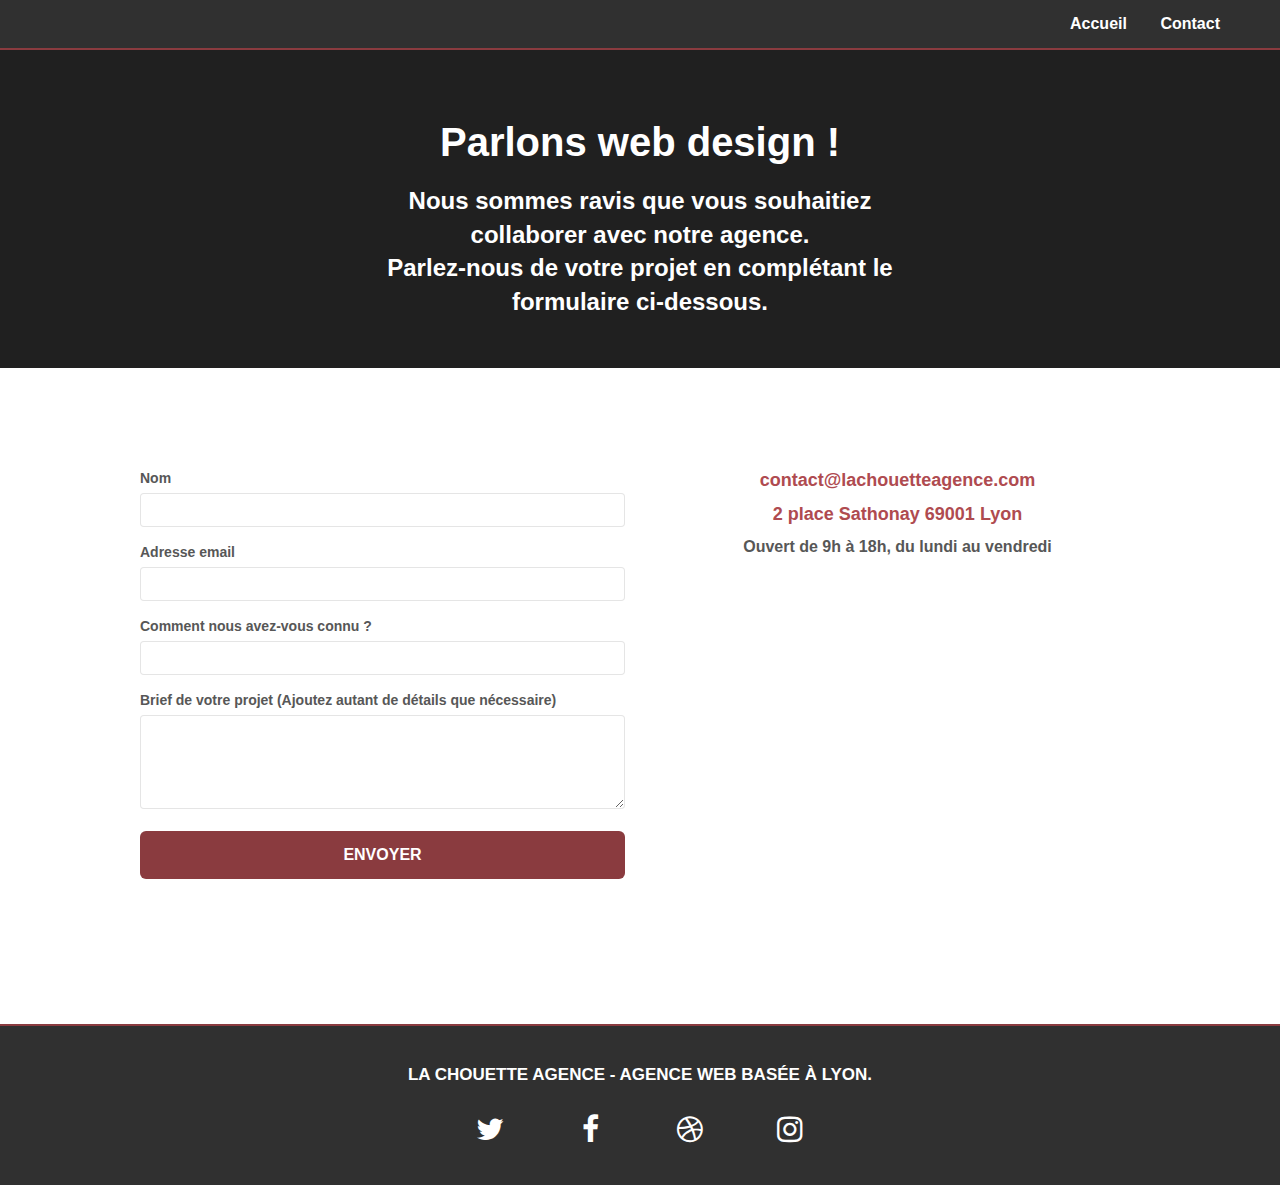
==== commit b432d6de: "retrait texture papaer sur page contact" ====
--- a/contact.html
+++ b/contact.html
@@ -34,8 +34,7 @@
 					</li>
 				</ul>
 			</nav>
-			<div class="bloc bgc-dark-slate-blue bg-banniere d-bloc bg-t-edge bloc-bg-texture texture-paper b-parallax"
-				id="bloc-1-hero">
+			<div class="bloc bgc-dark-slate-blue bg-banniere d-bloc bg-t-edge b-parallax" id="bloc-1-hero">
 				<div class="container bloc-lg">
 					<div class="row tight-width-whitespace">
 						<div class="col-sm-12">
--- a/style.css
+++ b/style.css
@@ -289,7 +289,7 @@
 }
 
 #bloc-1-hero, #bloc-5-cta {
-    background-color: #272727;
+    background-color: #202020;
 }
 
 #bloc-1-hero h1 {
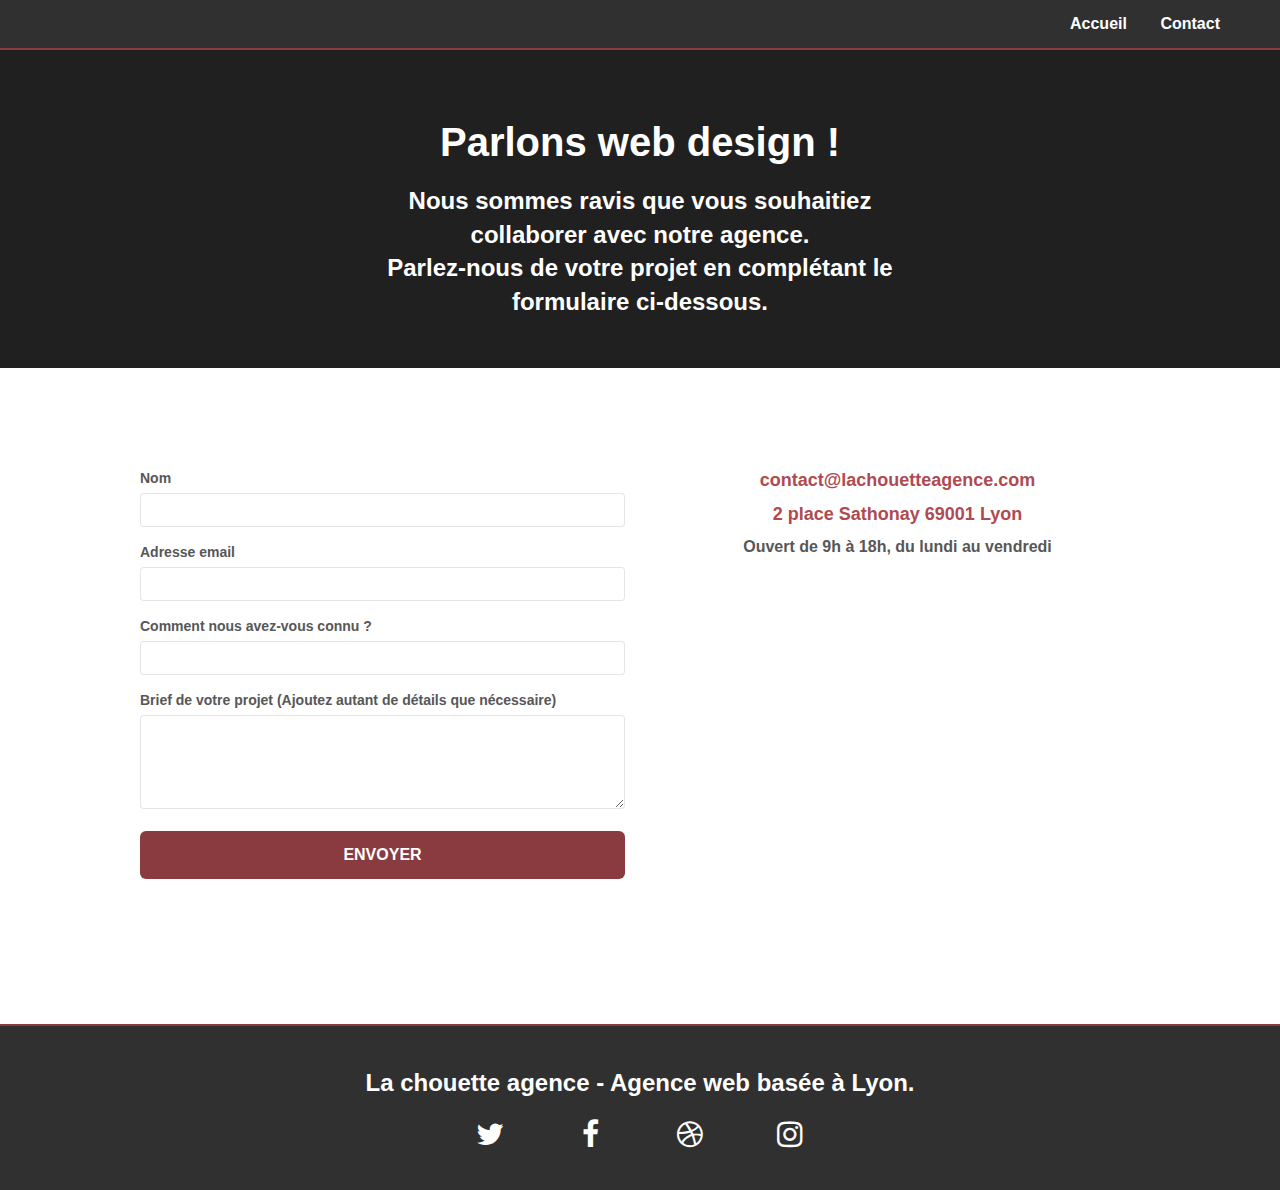
==== commit 341ab33e: "refacto niveau de titre du footer" ====
--- a/contact.html
+++ b/contact.html
@@ -94,9 +94,9 @@
 			<div class="container bloc-sm">
 				<div class="row">
 					<div class="col-sm-12">
-						<h3 class="text-center white tc-white">
+						<h2 class="text-center white tc-white">
 							La chouette agence - Agence web basée à Lyon.<br>
-						</h3>
+						</h2>
 						<div class="row row-no-gutters social">
 							<div class="col-sm-3">
 								<div class="text-center">
--- a/style.css
+++ b/style.css
@@ -1,917 +1 @@
-body {
-    margin: 0;
-    padding: 0;
-    background: #FFF;
-    overflow-x: hidden;
-    min-width: 300px;
-    -webkit-font-smoothing: antialiased;
-    -moz-osx-font-smoothing: grayscale;
-}
-
-a,
-button {
-    transition: all .3s ease-in-out;
-    outline: none!important;
-}
-
-a:hover {
-    text-decoration: none;
-    cursor: pointer;
-}
-
-#page-loading-blocs-notifaction {
-    position: fixed;
-    top: 0;
-    bottom: 0;
-    width: 100%;
-    z-index: 100000;
-    background: #FFFFFF url("img/pageload-spinner.gif") no-repeat center center;
-}
-
-.bloc {
-    width: 100%;
-    clear: both;
-    background: 50% 50% no-repeat;
-    padding: 0 50px;
-    -webkit-background-size: cover;
-    -moz-background-size: cover;
-    -o-background-size: cover;
-    background-size: cover;
-    position: relative;
-}
-
-.bloc .container {
-    padding-left: 0;
-    padding-right: 0;
-}
-
-.bloc-lg {
-    padding: 100px 50px;
-}
-
-.bloc-md {
-    padding: 50px;
-}
-
-.bloc-sm {
-    padding: 20px 50px;
-}
-
-.bg-center,
-.bg-l-edge,
-.bg-r-edge,
-.bg-t-edge,
-.bg-b-edge,
-.bg-tl-edge,
-.bg-bl-edge,
-.bg-tr-edge,
-.bg-br-edge,
-.bg-repeat {
-    -webkit-background-size: auto!important;
-    -moz-background-size: auto!important;
-    -o-background-size: auto!important;
-    background-size: auto!important;
-}
-
-.bg-repeat {
-    background: repeat;
-}
-
-.bg-t-edge {
-    background: top no-repeat;
-}
-
-.bloc-bg-texture::before {
-    content: "";
-    background-size: 2px 2px;
-    position: absolute;
-    top: 0;
-    bottom: 0;
-    left: 0;
-    right: 0;
-}
-
-.texture-paper::before {
-    background: url("img/texture-paper.png");
-    background-size: 280px 280px;
-}
-
-.b-parallax {
-    background-attachment: fixed;
-}
-
-.d-bloc {
-    color: rgba(255, 255, 255, .7);
-}
-
-.d-bloc button:hover {
-    color: rgba(255, 255, 255, .9);
-}
-
-.d-bloc .icon-round,
-.d-bloc .icon-square,
-.d-bloc .icon-rounded,
-.d-bloc .icon-semi-rounded-a,
-.d-bloc .icon-semi-rounded-b {
-    border-color: rgba(255, 255, 255, .9);
-}
-
-.d-bloc .divider-h span {
-    border-color: rgba(255, 255, 255, .2);
-}
-
-.d-bloc .a-btn,
-.d-bloc a,
-.d-bloc,
-.d-bloc a .icon-sm,
-.d-bloc a .icon-md,
-.d-bloc a .icon-lg,
-.d-bloc a .icon-xl,
-.d-bloc h1 a,
-.d-bloc h2 a,
-.d-bloc h3 a,
-.d-bloc h4 a,
-.d-bloc h5 a,
-.d-bloc h6 a,
-.d-bloc p a {
-    color: #FFFFFF;
-}
-
-.d-bloc .a-btn:hover,
-.d-bloc a:hover,
-.d-bloc,
-.d-bloc a:hover .icon-sm,
-.d-bloc a:hover .icon-md,
-.d-bloc a:hover .icon-lg,
-.d-bloc a:hover .icon-xl,
-.d-bloc h1 a:hover,
-.d-bloc h2 a:hover,
-.d-bloc h3 a:hover,
-.d-bloc h4 a:hover,
-.d-bloc h5 a:hover,
-.d-bloc h6 a:hover,
-.d-bloc p a:hover {
-    color: #cccccc;
-}
-
-.d-bloc .icon-bar {
-    background: rgba(255, 255, 255, 1);
-}
-
-.d-bloc .btn-wire,
-.d-bloc .btn-wire:hover {
-    color: rgba(255, 255, 255, 1);
-    border-color: rgba(255, 255, 255, 1);
-}
-
-.d-bloc .panel {
-    color: rgba(0, 0, 0, .5);
-}
-
-.d-bloc .panel button:hover {
-    color: rgba(0, 0, 0, .7);
-}
-
-.d-bloc .panel icon {
-    border-color: rgba(0, 0, 0, .7);
-}
-
-.d-bloc .panel .divider-h span {
-    border-color: rgba(0, 0, 0, .1);
-}
-
-.d-bloc .panel .a-btn {
-    color: rgba(0, 0, 0, .6);
-}
-
-.d-bloc .panel .a-btn:hover {
-    color: rgba(0, 0, 0, 1);
-}
-
-.d-bloc .panel .btn-wire,
-.d-bloc .panel .btn-wire:hover {
-    color: rgba(0, 0, 0, .7);
-    border-color: rgba(0, 0, 0, .3);
-}
-
-.d-bloc .panel,
-.l-bloc {
-    color: rgba(0, 0, 0, .5);
-}
-
-.d-bloc .panel button:hover,
-.l-bloc button:hover {
-    color: rgba(0, 0, 0, .7);
-}
-
-.l-bloc .icon-round,
-.l-bloc .icon-square,
-.l-bloc .icon-rounded,
-.l-bloc .icon-semi-rounded-a,
-.l-bloc .icon-semi-rounded-b {
-    border-color: rgba(0, 0, 0, .7);
-}
-
-.d-bloc .panel .divider-h span,
-.l-bloc .divider-h span {
-    border-color: rgba(0, 0, 0, .1);
-}
-
-.d-bloc .panel .a-btn,
-.l-bloc .a-btn,
-.l-bloc a,
-.l-bloc,
-.l-bloc a .icon-sm,
-.l-bloc a .icon-md,
-.l-bloc a .icon-lg,
-.l-bloc a .icon-xl,
-.l-bloc h1 a,
-.l-bloc h2 a,
-.l-bloc h3 a,
-.l-bloc h4 a,
-.l-bloc h5 a,
-.l-bloc h6 a,
-.l-bloc p a {
-    color: rgba(0, 0, 0, .6);
-}
-
-.d-bloc .panel .a-btn:hover,
-.l-bloc .a-btn:hover,
-.l-bloc a:hover,
-.l-bloc,
-.l-bloc a:hover .icon-sm,
-.l-bloc a:hover .icon-md,
-.l-bloc a:hover .icon-lg,
-.l-bloc a:hover .icon-xl,
-.l-bloc h1 a:hover,
-.l-bloc h2 a:hover,
-.l-bloc h3 a:hover,
-.l-bloc h4 a:hover,
-.l-bloc h5 a:hover,
-.l-bloc h6 a:hover,
-.l-bloc p a:hover {
-    color: rgba(0, 0, 0, 1);
-}
-
-.l-bloc .icon-bar {
-    color: rgba(0, 0, 0, .6);
-}
-
-.d-bloc .panel .btn-wire,
-.d-bloc .panel .btn-wire:hover,
-.l-bloc .btn-wire,
-.l-bloc .btn-wire:hover {
-    color: rgba(0, 0, 0, .7);
-    border-color: rgba(0, 0, 0, .3);
-}
-
-#bloc-8 {
-    border-top: 2px solid #8a3b3f;
-}
-
-.voffset {
-    margin-top: 30px;
-}
-
-.voffset-lg {
-    margin-top: 80px;
-}
-
-.row-no-gutters {
-    margin-right: 0;
-    margin-left: 0;
-}
-
-.row.row-no-gutters > [class^="col-"],
-.row.row-no-gutters > [class*=" col-"] {
-    padding-right: 0;
-    padding-left: 0;
-}
-
-#bloc-1-hero, #bloc-5-cta {
-    background-color: #202020;
-}
-
-#bloc-1-hero h1 {
-    font-size: 40px;
-}
-
-#bloc-1-hero .bloc-lg {
-    padding: 50px;
-}
-
-#bloc-5-cta h2 {
-    margin: 0 20px 10px 20px;
-}
-
-#bloc-5-cta .bloc-lg {
-    padding: 50px;
-}
-
-@media (max-width: 768px) {
-    #bloc-1-hero h1 {
-        font-size: 32px;
-    }
-}
-
-footer h3 {
-    margin-bottom: 30px;
-}
-
-footer .bloc-sm {
-    padding-bottom: 40px;
-}
-
-.header-navigation {
-    display: flex;
-    justify-content: flex-end;
-    align-items: center;
-    height: 50px;
-    background-color: #303030;
-    border-bottom: 2px solid #8a3b3f;
-}
-
-.header-navigation ul {
-    display: flex;
-    justify-content: space-between;
-    list-style: none;
-    width: 150px;
-    margin: 0 60px 0 0;
-    padding: 0;
-}
-
-.headerlink {
-   color: #FFFFFF!important;
-   font-size: 16px;
-}
-
-@media (max-width: 768px) {
-    .header-navigation {
-        justify-content: center;
-    }
-    .header-navigation ul {
-        display: flex;
-        justify-content: space-between;
-        list-style: none;
-        width: 300px;
-        margin: 0 40px 0 40px;
-    }
-}
-
-.mg-md {
-    margin-top: 10px;
-    margin-bottom: 20px;
-}
-
-.mg-lg {
-    margin-top: 10px;
-    margin-bottom: 40px;
-}
-
-.btn {
-    margin: 0 5px 5px 0;
-}
-
-.btn.pull-right {
-    margin: 0 0 5px 5px;
-}
-
-.btn-d,
-.btn-d:hover,
-.btn-d:focus {
-    color: #FFF;
-    background: rgba(0, 0, 0, .3);
-}
-
-button {
-    outline: none!important;
-}
-
-.btn-rd {
-    border-radius: 40px;
-}
-
-.btn-clean {
-    border: 1px solid rgba(0, 0, 0, .08);
-    border-bottom-color: rgba(0, 0, 0, .1);
-    text-shadow: 0 1px 0 rgba(0, 0, 1, .1);
-    box-shadow: 0 1px 3px rgba(0, 0, 1, .25), inset 0 1px 0 0 rgba(255, 255, 255, .15);
-}
-
-.icon-md {
-    font-size: 30px!important;
-}
-
-.icon-lg {
-    font-size: 60px!important;
-}
-
-.sm-shadow {
-    text-shadow: 0 1px 2px rgba(0, 0, 0, .3);
-}
-
-.panel-sq,
-.panel-sq .panel-heading,
-.panel-sq .panel-footer {
-    border-radius: 0;
-}
-
-.panel-rd {
-    border-radius: 30px;
-}
-
-.panel-rd .panel-heading {
-    border-radius: 29px 29px 0 0;
-}
-
-.panel-rd .panel-footer {
-    border-radius: 0 0 29px 29px;
-}
-
-.form-control {
-    border-color: rgba(0, 0, 0, .1);
-    box-shadow: none;
-}
-
-.scrollToTop {
-    width: 40px;
-    height: 40px;
-    position: fixed;
-    bottom: 20px;
-    right: 20px;
-    opacity: 0;
-    z-index: 500;
-    transition: all .3s ease-in-out;
-}
-
-.scrollToTop span {
-    margin-top: 6px;
-}
-
-.showScrollTop {
-    font-size: 14px;
-    opacity: 1;
-}
-
-a[data-lightbox] {
-    position: relative;
-    display: block;
-    text-align: center;
-}
-
-a[data-lightbox]:hover::before {
-    content: "+";
-    font-family: "HelveticaNeue-Light", "Helvetica Neue Light", "Helvetica Neue", Helvetica, Arial;
-    font-size: 32px;
-    width: 50px;
-    height: 50px;
-    margin-left: -25px;
-    border-radius: 50%;
-    background: rgba(0, 0, 0, .6);
-    color: #FFF;
-    font-weight: 100;
-    z-index: 1;
-    position: absolute;
-    top: 50%;
-    transform: translateY(-50%);
-    -webkit-transform: translateY(-50%);
-}
-
-a[data-lightbox]:hover img {
-    opacity: 0.6;
-    -webkit-animation-fill-mode: none;
-    animation-fill-mode: none;
-}
-
-#lightbox-modal {
-    display: flex;
-    align-items: center;
-}
-
-#lightbox-modal .modal-dialog {
-    width: 90%;
-    max-width: 900px;
-    margin: 0 auto 0;
-}
-
-#lightbox-modal .modal-dialog img {
-    max-height: 90vh;
-    margin: 0 auto;
-}
-
-.lightbox-caption {
-    padding: 20px;
-    color: #FFF;
-    background: rgba(0, 0, 0, .5);
-    position: absolute;
-    left: 15px;
-    right: 15px;
-    bottom: 5px;
-}
-
-.close-lightbox {
-    color: #FFF;
-    font-size: 30px;
-    position: absolute;
-    top: 20px;
-    right: 20px;
-    z-index: 20;
-    background: rgba(0, 0, 0, .5);
-    border: none;
-    line-height: 30px;
-    padding: 0 9px 5px;
-    opacity: 0.3;
-}
-
-.close-lightbox:hover,
-.next-lightbox:hover,
-.prev-lightbox:hover {
-    opacity: 1.0;
-    color: #FFF;
-}
-
-.next-lightbox,
-.prev-lightbox {
-    font-size: 20px;
-    color: rgba(255, 255, 255, .9);
-    background: rgba(0, 0, 0, .5);
-    transition: all .2s ease-in-out;
-    position: absolute;
-    top: 45%;
-    z-index: 1;
-    opacity: 0.4;
-}
-
-.next-lightbox {
-    padding: 6px 8px 1px 13px;
-    right: 25px;
-}
-
-.prev-lightbox {
-    padding: 6px 13px 1px 10px;
-    left: 25px;
-}
-
-.snapshot-lb .modal-body {
-    padding-bottom: 45px;
-}
-
-.snapshot-lb .lightbox-caption {
-    padding: 0;
-    color: rgba(0, 0, 0, .5);
-    background: none;
-}
-
-h1,
-h2,
-h3,
-h4,
-h5,
-h6,
-p,
-label,
-.btn,
-a {
-    font-family: "helvetica";
-    font-weight: 600;
-    color: #575757!important;
-}
-
-.container {
-    max-width: 1000px;
-}
-
-.hero-bloc-text {
-    font-size: 38px;
-}
-
-.hero-bloc-text-sub {
-    font-size: 36px;
-}
-
-.statement-bloc-text {
-    line-height: 26px;
-    font-style: italic;
-    font-size: 20px;
-    text-align: center;
-    font-weight: lighter;
-    max-width: 520px;
-    margin: auto auto auto auto;
-}
-
-p {
-    font-size: 16px;
-}
-
-.tight-width-whitespace {
-    max-width: 600px;
-    margin: auto auto auto auto;
-}
-
-.cta-hero {
-    margin-top: 22px;
-    color: #FFFFFF!important;
-    text-transform: uppercase;
-    padding: 12px 28px 12px 28px;
-    font-size: 16px;
-    font-weight: 700;
-}
-
-.social {
-    max-width: 400px;
-    margin: auto auto auto auto;
-}
-
-@media screen and (max-width: 767px) {
-    .social {
-        display: flex;
-        justify-content: space-between;
-    }
-}
-
-h2 {
-    font-size: 24px;
-    line-height: 1.4em;
-    font-weight: 600;
-}
-
-h3 {
-    font-size: 17px;
-    text-transform: uppercase;
-    font-weight: 700;
-    color: #333333!important;
-}
-
-.med-width-whitespace {
-    max-width: 800px;
-    margin: auto auto auto auto;
-    box-shadow: 0px 0px 0px #000000;
-}
-
-h1 {
-    color: #303030!important;
-}
-
-h4 {
-    color: #333333!important;
-}
-
-.icons {
-    margin-bottom: 14px;
-    margin-top: 24px;
-}
-
-.white {
-    color: #FFFFFF!important;
-}
-
-.portfolio-thumb {
-    margin: auto;
-    margin-bottom: 24px;
-}
-
-.portfolio-row {
-    margin-bottom: 20px;
-    margin-top: 30px;
-}
-
-.avatar {
-    box-shadow: 0px 4px 9px rgba(0, 0, 0, 0.3);
-}
-
-.black-background {
-    background-color: rgba(134, 119, 78, 0.7);
-    padding: 40px 40px 40px 40px;
-}
-
-.bold-link {
-    font-weight: 900;
-    text-decoration: underline!important;
-}
-
-.bgc-white {
-    background-color: #FFFFFF;
-}
-
-.bgc-atomic-tangerine {
-    background-color: #F3976C;
-}
-
-.bgc-dark-grey {
-    background-color: #303030;
-}
-
-.tc-white {
-    color: #FFFFFF!important;
-}
-
-.tc-dark-grey {
-    color: #303030!important;
-}
-
-.tc-black {
-    color: black!important;
-    margin: 20px 0 20px 0;
-}
-
-.btn-atomic-tangerine {
-    background: #8a3b3f;
-    color: #FFFFFF!important;
-}
-
-.btn-atomic-tangerine:hover {
-    background: #af4b50!important;
-    color: #ffffff!important;
-}
-
-.ltc-white {
-    color: #FFFFFF!important;
-}
-
-.ltc-white:hover {
-    color: #cccccc!important;
-}
-
-.ltc-atomic-tangerine {
-    color: #F3976C!important;
-}
-
-.ltc-atomic-tangerine:hover {
-    color: #c27956!important;
-}
-
-.icon-dark-slate-blue {
-    color: #af4b50!important;
-    border-color: #af4b50!important;
-}
-
-blockquote {
-    color: #575757;
-    font-size: 22px;
-    font-style: italic;
-}
-
-.col-sm-4 {
-    margin-top: 30px;
-}
-
-.col-sm-contact {
-    display: flex;
-    flex-direction: column;
-    justify-content: space-between;
-    text-align: center;
-    height: 100px;
-}
-
-.col-sm-contact a {
-    font-size: 18px;
-    color: #af4b50!important;
-}
-
-
-@media (max-width: 1024px) {
-    .bloc {
-        padding-left: 20px;
-        padding-right: 20px;
-    }
-    .bloc.full-width-bloc,
-    .bloc-tile-2.full-width-bloc .container,
-    .bloc-tile-3.full-width-bloc .container,
-    .bloc-tile-4.full-width-bloc .container {
-        padding-left: 0;
-        padding-right: 0;
-    }
-}
-
-@media only screen and (min-width: 768px) and (max-width: 1024px) and (orientation: landscape) {
-    .b-parallax {
-        background-attachment: scroll;
-    }
-}
-
-@media only screen and (min-width: 1024px) and (max-width: 1366px) and (-webkit-min-device-pixel-ratio: 1.5) {
-    .b-parallax {
-        background-attachment: scroll;
-    }
-}
-
-@media (max-width: 991px) {
-    .container {
-        width: 100%;
-    }
-    .b-parallax {
-        background-attachment: scroll;
-    }
-    .page-container,
-    #hero-bloc {
-        overflow-x: hidden;
-        position: relative;
-    }
-    
-    .bloc-group,
-    .bloc-group .bloc {
-        display: block;
-        width: 100%;
-    }
-    .bloc-fill-screen .fill-bloc-top-edge,
-    .bloc-fill-screen .fill-bloc-bottom-edge {
-        padding: 0 20px;
-    }
-}
-
-@media (max-width: 767px) {
-    .page-container {
-        overflow-x: hidden;
-        position: relative;
-    }
-    h1,
-    h2,
-    h3,
-    h4,
-    h5,
-    h6,
-    p,
-    #disqus_thread {
-        padding-left: 10px!important;
-        padding-right: 10px!important;
-    }
-    .b-parallax {
-        background-attachment: scroll;
-    }
-
-    .dropdown .dropdown a .caret {
-        float: none;
-        margin: 5px 0 0 10px!important;
-        border: 4px solid black;
-        border-bottom-color: transparent;
-        border-right-color: transparent;
-        border-left-color: transparent;
-    }
-
-    .bloc {
-        padding-left: 0;
-        padding-right: 0;
-    }
-    .bloc-xxl,
-    .bloc-xl,
-    .bloc-lg {
-        padding: 40px 0;
-    }
-    .bloc-sm,
-    .bloc-md {
-        padding-left: 0;
-        padding-right: 0;
-    }
-    .bloc-tile-2 .container,
-    .bloc-tile-3 .container,
-    .bloc-tile-4 .container,
-    .bloc-fill-screen .fill-bloc-top-edge,
-    .bloc-fill-screen .fill-bloc-bottom-edge {
-        padding-left: 0;
-        padding-right: 0;
-    }
-    .a-block {
-        padding: 0 10px;
-    }
-    .btn-dwn {
-        display: none;
-    }
-    .voffset {
-        margin-top: 5px;
-    }
-    .voffset-md {
-        margin-top: 20px;
-    }
-    .voffset-lg {
-        margin-top: 30px;
-    }
-    form {
-        padding: 5px;
-    }
-    .close-lightbox {
-        display: inline-block;
-    }
-    .blocsapp-device-iphone5 {
-        background-size: 216px 425px;
-        padding-top: 60px;
-        width: 216px;
-        height: 425px;
-    }
-    .blocsapp-device-iphone5 img {
-        width: 180px;
-        height: 320px;
-    }
-}
-
-@media (max-width: 400px) {
-    .bloc {
-        padding-left: 0;
-        padding-right: 0;
-    }
-}
-
-@media (max-width: 767px) {
-    .bloc-mob-center-text {
-        text-align: center;
-    }
-}+body{margin:0;padding:0;background:#FFF;overflow-x:hidden;min-width:300px;-webkit-font-smoothing:antialiased;-moz-osx-font-smoothing:grayscale}a,button{transition:all .3s ease-in-out;outline:none!important}a:hover{text-decoration:none;cursor:pointer}#page-loading-blocs-notifaction{position:fixed;top:0;bottom:0;width:100%;z-index:100000;background:#FFF url(img/pageload-spinner.gif) no-repeat center center}.bloc{width:100%;clear:both;background:50% 50% no-repeat;padding:0 50px;-webkit-background-size:cover;-moz-background-size:cover;-o-background-size:cover;background-size:cover;position:relative}.bloc .container{padding-left:0;padding-right:0}.bloc-lg{padding:100px 50px}.bloc-md{padding:50px}.bloc-sm{padding:20px 50px}.bg-center,.bg-l-edge,.bg-r-edge,.bg-t-edge,.bg-b-edge,.bg-tl-edge,.bg-bl-edge,.bg-tr-edge,.bg-br-edge,.bg-repeat{-webkit-background-size:auto!important;-moz-background-size:auto!important;-o-background-size:auto!important;background-size:auto!important}.bg-repeat{background:repeat}.bg-t-edge{background:top no-repeat}.bloc-bg-texture::before{content:"";background-size:2px 2px;position:absolute;top:0;bottom:0;left:0;right:0}.texture-paper::before{background:url(img/texture-paper.png);background-size:280px 280px}.b-parallax{background-attachment:fixed}.d-bloc{color:rgba(255,255,255,.7)}.d-bloc button:hover{color:rgba(255,255,255,.9)}.d-bloc .icon-round,.d-bloc .icon-square,.d-bloc .icon-rounded,.d-bloc .icon-semi-rounded-a,.d-bloc .icon-semi-rounded-b{border-color:rgba(255,255,255,.9)}.d-bloc .divider-h span{border-color:rgba(255,255,255,.2)}.d-bloc .a-btn,.d-bloc a,.d-bloc,.d-bloc a .icon-sm,.d-bloc a .icon-md,.d-bloc a .icon-lg,.d-bloc a .icon-xl,.d-bloc h1 a,.d-bloc h2 a,.d-bloc h3 a,.d-bloc h4 a,.d-bloc h5 a,.d-bloc h6 a,.d-bloc p a{color:#FFF}.d-bloc .a-btn:hover,.d-bloc a:hover,.d-bloc,.d-bloc a:hover .icon-sm,.d-bloc a:hover .icon-md,.d-bloc a:hover .icon-lg,.d-bloc a:hover .icon-xl,.d-bloc h1 a:hover,.d-bloc h2 a:hover,.d-bloc h3 a:hover,.d-bloc h4 a:hover,.d-bloc h5 a:hover,.d-bloc h6 a:hover,.d-bloc p a:hover{color:#ccc}.d-bloc .icon-bar{background:rgba(255,255,255,1)}.d-bloc .btn-wire,.d-bloc .btn-wire:hover{color:rgba(255,255,255,1);border-color:rgba(255,255,255,1)}.d-bloc .panel{color:rgba(0,0,0,.5)}.d-bloc .panel button:hover{color:rgba(0,0,0,.7)}.d-bloc .panel icon{border-color:rgba(0,0,0,.7)}.d-bloc .panel .divider-h span{border-color:rgba(0,0,0,.1)}.d-bloc .panel .a-btn{color:rgba(0,0,0,.6)}.d-bloc .panel .a-btn:hover{color:rgba(0,0,0,1)}.d-bloc .panel .btn-wire,.d-bloc .panel .btn-wire:hover{color:rgba(0,0,0,.7);border-color:rgba(0,0,0,.3)}.d-bloc .panel,.l-bloc{color:rgba(0,0,0,.5)}.d-bloc .panel button:hover,.l-bloc button:hover{color:rgba(0,0,0,.7)}.l-bloc .icon-round,.l-bloc .icon-square,.l-bloc .icon-rounded,.l-bloc .icon-semi-rounded-a,.l-bloc .icon-semi-rounded-b{border-color:rgba(0,0,0,.7)}.d-bloc .panel .divider-h span,.l-bloc .divider-h span{border-color:rgba(0,0,0,.1)}.d-bloc .panel .a-btn,.l-bloc .a-btn,.l-bloc a,.l-bloc,.l-bloc a .icon-sm,.l-bloc a .icon-md,.l-bloc a .icon-lg,.l-bloc a .icon-xl,.l-bloc h1 a,.l-bloc h2 a,.l-bloc h3 a,.l-bloc h4 a,.l-bloc h5 a,.l-bloc h6 a,.l-bloc p a{color:rgba(0,0,0,.6)}.d-bloc .panel .a-btn:hover,.l-bloc .a-btn:hover,.l-bloc a:hover,.l-bloc,.l-bloc a:hover .icon-sm,.l-bloc a:hover .icon-md,.l-bloc a:hover .icon-lg,.l-bloc a:hover .icon-xl,.l-bloc h1 a:hover,.l-bloc h2 a:hover,.l-bloc h3 a:hover,.l-bloc h4 a:hover,.l-bloc h5 a:hover,.l-bloc h6 a:hover,.l-bloc p a:hover{color:rgba(0,0,0,1)}.l-bloc .icon-bar{color:rgba(0,0,0,.6)}.d-bloc .panel .btn-wire,.d-bloc .panel .btn-wire:hover,.l-bloc .btn-wire,.l-bloc .btn-wire:hover{color:rgba(0,0,0,.7);border-color:rgba(0,0,0,.3)}#bloc-8{border-top:2px solid #8a3b3f}.voffset{margin-top:30px}.voffset-lg{margin-top:80px}.row-no-gutters{margin-right:0;margin-left:0}.row.row-no-gutters>[class^="col-"],.row.row-no-gutters>[class*=" col-"]{padding-right:0;padding-left:0}#bloc-1-hero,#bloc-5-cta{background-color:#202020}#bloc-1-hero h1{font-size:40px}#bloc-1-hero .bloc-lg{padding:50px}#bloc-5-cta h2{margin:0 20px 10px 20px}#bloc-5-cta .bloc-lg{padding:50px}@media (max-width:768px){#bloc-1-hero h1{font-size:32px}}footer h3{margin-bottom:30px}footer .bloc-sm{padding-bottom:40px}.header-navigation{display:flex;justify-content:flex-end;align-items:center;height:50px;background-color:#303030;border-bottom:2px solid #8a3b3f}.header-navigation ul{display:flex;justify-content:space-between;list-style:none;width:150px;margin:0 60px 0 0;padding:0}.headerlink{color:#FFFFFF!important;font-size:16px}@media (max-width:768px){.header-navigation{justify-content:center}.header-navigation ul{display:flex;justify-content:space-between;list-style:none;width:400px;margin:0 40px 0 40px}}.mg-md{margin-top:10px;margin-bottom:20px}.mg-lg{margin-top:10px;margin-bottom:40px}.btn{margin:0 5px 5px 0}.btn.pull-right{margin:0 0 5px 5px}.btn-d,.btn-d:hover,.btn-d:focus{color:#FFF;background:rgba(0,0,0,.3)}button{outline:none!important}.btn-rd{border-radius:40px}.btn-clean{border:1px solid rgba(0,0,0,.08);border-bottom-color:rgba(0,0,0,.1);text-shadow:0 1px 0 rgba(0,0,1,.1);box-shadow:0 1px 3px rgba(0,0,1,.25),inset 0 1px 0 0 rgba(255,255,255,.15)}.icon-md{font-size:30px!important}.icon-lg{font-size:60px!important}.sm-shadow{text-shadow:0 1px 2px rgba(0,0,0,.3)}.panel-sq,.panel-sq .panel-heading,.panel-sq .panel-footer{border-radius:0}.panel-rd{border-radius:30px}.panel-rd .panel-heading{border-radius:29px 29px 0 0}.panel-rd .panel-footer{border-radius:0 0 29px 29px}.form-control{border-color:rgba(0,0,0,.1);box-shadow:none}.scrollToTop{width:40px;height:40px;position:fixed;bottom:20px;right:20px;opacity:0;z-index:500;transition:all .3s ease-in-out}.scrollToTop span{margin-top:6px}.showScrollTop{font-size:14px;opacity:1}a[data-lightbox]{position:relative;display:block;text-align:center}a[data-lightbox]:hover::before{content:"+";font-family:"HelveticaNeue-Light","Helvetica Neue Light","Helvetica Neue",Helvetica,Arial;font-size:32px;width:50px;height:50px;margin-left:-25px;border-radius:50%;background:rgba(0,0,0,.6);color:#FFF;font-weight:100;z-index:1;position:absolute;top:50%;transform:translateY(-50%);-webkit-transform:translateY(-50%)}a[data-lightbox]:hover img{opacity:.6;-webkit-animation-fill-mode:none;animation-fill-mode:none}#lightbox-modal{display:flex;align-items:center}#lightbox-modal .modal-dialog{width:90%;max-width:900px;margin:0 auto 0}#lightbox-modal .modal-dialog img{max-height:90vh;margin:0 auto}.lightbox-caption{padding:20px;color:#FFF;background:rgba(0,0,0,.5);position:absolute;left:15px;right:15px;bottom:5px}.close-lightbox{color:#FFF;font-size:30px;position:absolute;top:20px;right:20px;z-index:20;background:rgba(0,0,0,.5);border:none;line-height:30px;padding:0 9px 5px;opacity:.3}.close-lightbox:hover,.next-lightbox:hover,.prev-lightbox:hover{opacity:1;color:#FFF}.next-lightbox,.prev-lightbox{font-size:20px;color:rgba(255,255,255,.9);background:rgba(0,0,0,.5);transition:all .2s ease-in-out;position:absolute;top:45%;z-index:1;opacity:.4}.next-lightbox{padding:6px 8px 1px 13px;right:25px}.prev-lightbox{padding:6px 13px 1px 10px;left:25px}.snapshot-lb .modal-body{padding-bottom:45px}.snapshot-lb .lightbox-caption{padding:0;color:rgba(0,0,0,.5);background:none}h1,h2,h3,h4,h5,h6,p,label,.btn,a{font-family:"helvetica";font-weight:600;color:#575757!important}.container{max-width:1000px}.hero-bloc-text{font-size:38px}.hero-bloc-text-sub{font-size:36px}.statement-bloc-text{line-height:26px;font-style:italic;font-size:20px;text-align:center;font-weight:lighter;max-width:520px;margin:auto auto auto auto}p{font-size:16px}.tight-width-whitespace{max-width:600px;margin:auto auto auto auto}.cta-hero{margin-top:22px;color:#FFFFFF!important;text-transform:uppercase;padding:12px 28px 12px 28px;font-size:16px;font-weight:700}.social{max-width:400px;margin:auto auto auto auto}@media screen and (max-width:767px){.social{display:flex;justify-content:space-between}}h2{font-size:24px;line-height:1.4em;font-weight:600}h3{font-size:17px;text-transform:uppercase;font-weight:700;color:#333333!important}.med-width-whitespace{max-width:800px;margin:auto auto auto auto;box-shadow:0 0 0 #000}h1{color:#303030!important}h4{color:#333333!important}.icons{margin-bottom:14px;margin-top:24px}.white{color:#FFFFFF!important}.portfolio-thumb{margin:auto;margin-bottom:24px}.portfolio-row{margin-bottom:20px;margin-top:30px}.avatar{box-shadow:0 4px 9px rgba(0,0,0,.3)}.black-background{background-color:rgba(134,119,78,.7);padding:40px 40px 40px 40px}.bold-link{font-weight:900;text-decoration:underline!important}.bgc-white{background-color:#FFF}.bgc-atomic-tangerine{background-color:#F3976C}.bgc-dark-grey{background-color:#303030}.tc-white{color:#FFFFFF!important}.tc-dark-grey{color:#303030!important}.tc-black{color:black!important;margin:20px 0 20px 0}.btn-atomic-tangerine{background:#8a3b3f;color:#FFFFFF!important}.btn-atomic-tangerine:hover{background:#af4b50!important;color:#ffffff!important}.ltc-white{color:#FFFFFF!important}.ltc-white:hover{color:#cccccc!important}.ltc-atomic-tangerine{color:#F3976C!important}.ltc-atomic-tangerine:hover{color:#c27956!important}.icon-dark-slate-blue{color:#af4b50!important;border-color:#af4b50!important}blockquote{color:#575757;font-size:22px;font-style:italic}.col-sm-4{margin-top:30px}.col-sm-contact{display:flex;flex-direction:column;justify-content:space-between;text-align:center;height:100px}.col-sm-contact a{font-size:18px;color:#af4b50!important}@media (max-width:1024px){.bloc{padding-left:20px;padding-right:20px}.bloc.full-width-bloc,.bloc-tile-2.full-width-bloc .container,.bloc-tile-3.full-width-bloc .container,.bloc-tile-4.full-width-bloc .container{padding-left:0;padding-right:0}}@media only screen and (min-width:768px) and (max-width:1024px) and (orientation:landscape){.b-parallax{background-attachment:scroll}}@media only screen and (min-width:1024px) and (max-width:1366px) and (-webkit-min-device-pixel-ratio:1.5){.b-parallax{background-attachment:scroll}}@media (max-width:991px){.container{width:100%}.b-parallax{background-attachment:scroll}.page-container,#hero-bloc{overflow-x:hidden;position:relative}.bloc-group,.bloc-group .bloc{display:block;width:100%}.bloc-fill-screen .fill-bloc-top-edge,.bloc-fill-screen .fill-bloc-bottom-edge{padding:0 20px}}@media (max-width:767px){.page-container{overflow-x:hidden;position:relative}h1,h2,h3,h4,h5,h6,p,#disqus_thread{padding-left:10px!important;padding-right:10px!important}.b-parallax{background-attachment:scroll}.dropdown .dropdown a .caret{float:none;margin:5px 0 0 10px!important;border:4px solid #000;border-bottom-color:transparent;border-right-color:transparent;border-left-color:transparent}.bloc{padding-left:0;padding-right:0}.bloc-xxl,.bloc-xl,.bloc-lg{padding:40px 0}.bloc-sm,.bloc-md{padding-left:0;padding-right:0}.bloc-tile-2 .container,.bloc-tile-3 .container,.bloc-tile-4 .container,.bloc-fill-screen .fill-bloc-top-edge,.bloc-fill-screen .fill-bloc-bottom-edge{padding-left:0;padding-right:0}.a-block{padding:0 10px}.btn-dwn{display:none}.voffset{margin-top:5px}.voffset-md{margin-top:20px}.voffset-lg{margin-top:30px}form{padding:5px}.close-lightbox{display:inline-block}.blocsapp-device-iphone5{background-size:216px 425px;padding-top:60px;width:216px;height:425px}.blocsapp-device-iphone5 img{width:180px;height:320px}}@media (max-width:400px){.bloc{padding-left:0;padding-right:0}}@media (max-width:767px){.bloc-mob-center-text{text-align:center}}